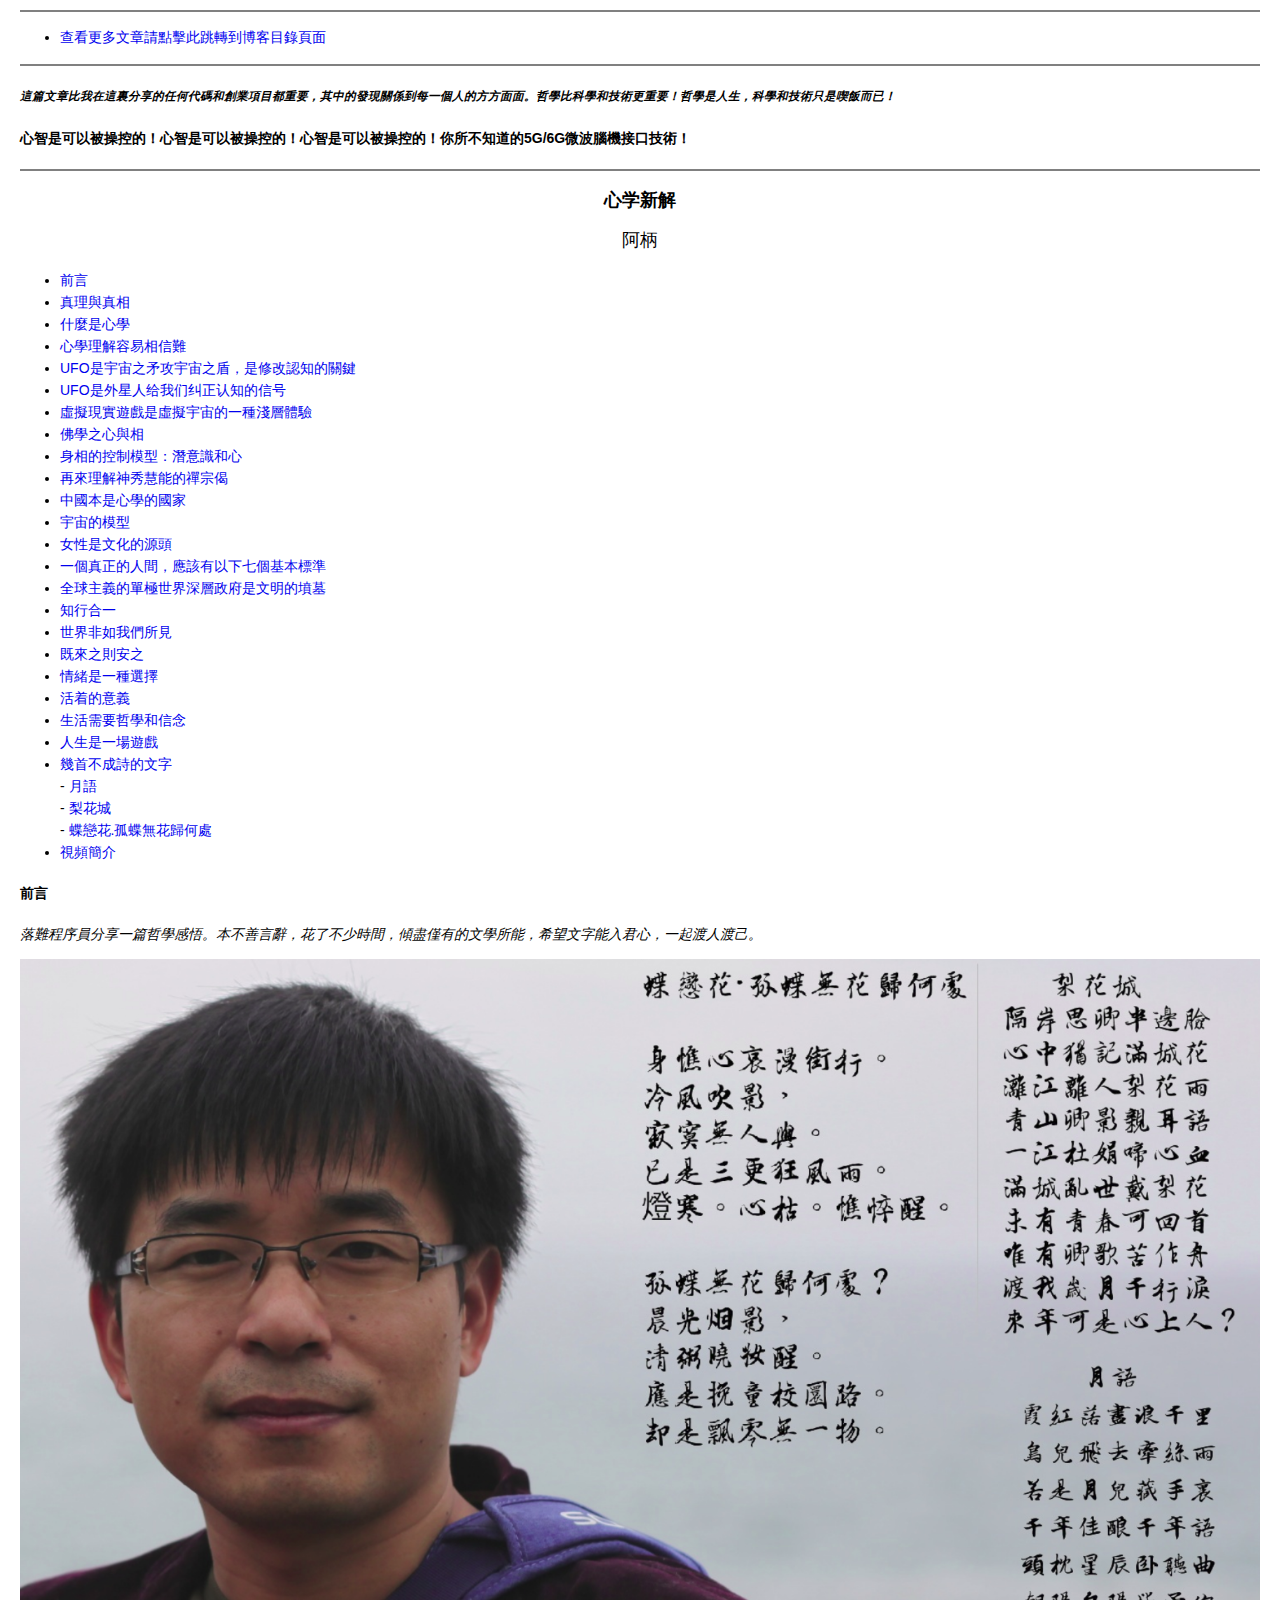
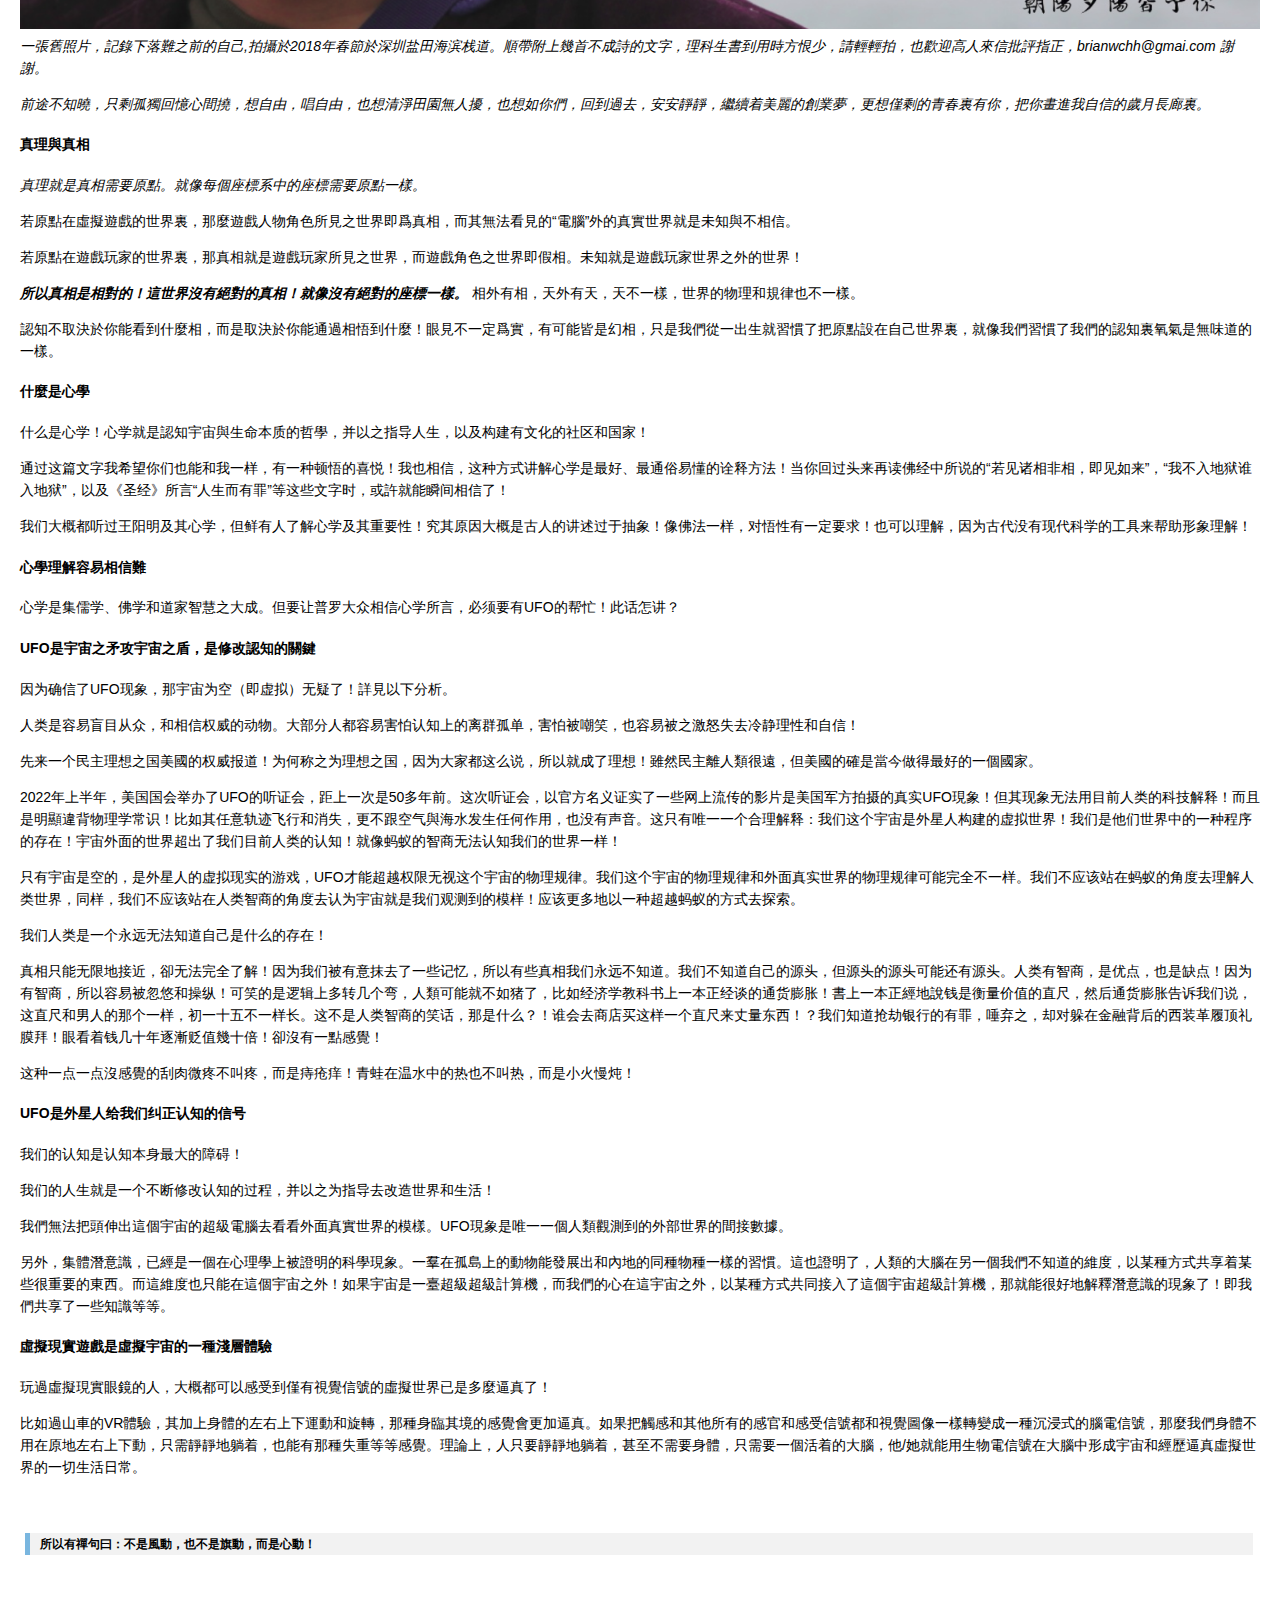
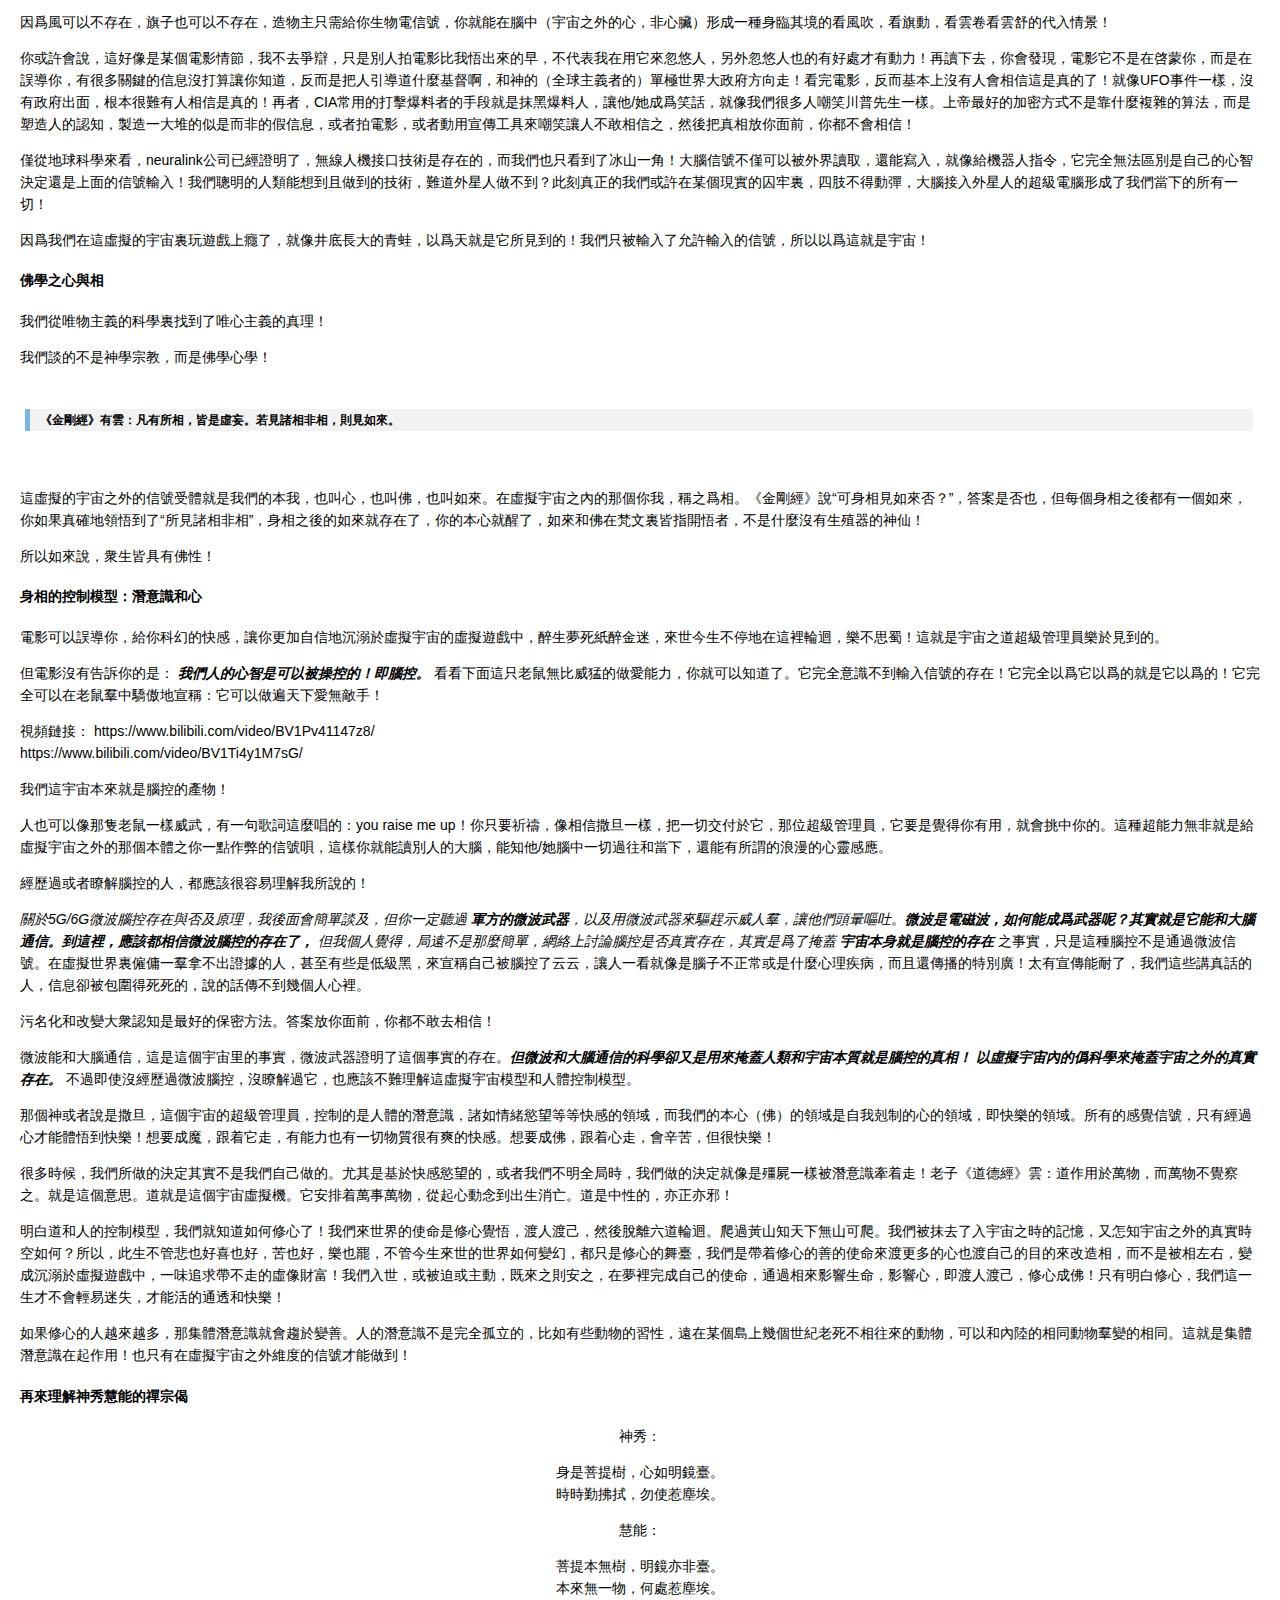
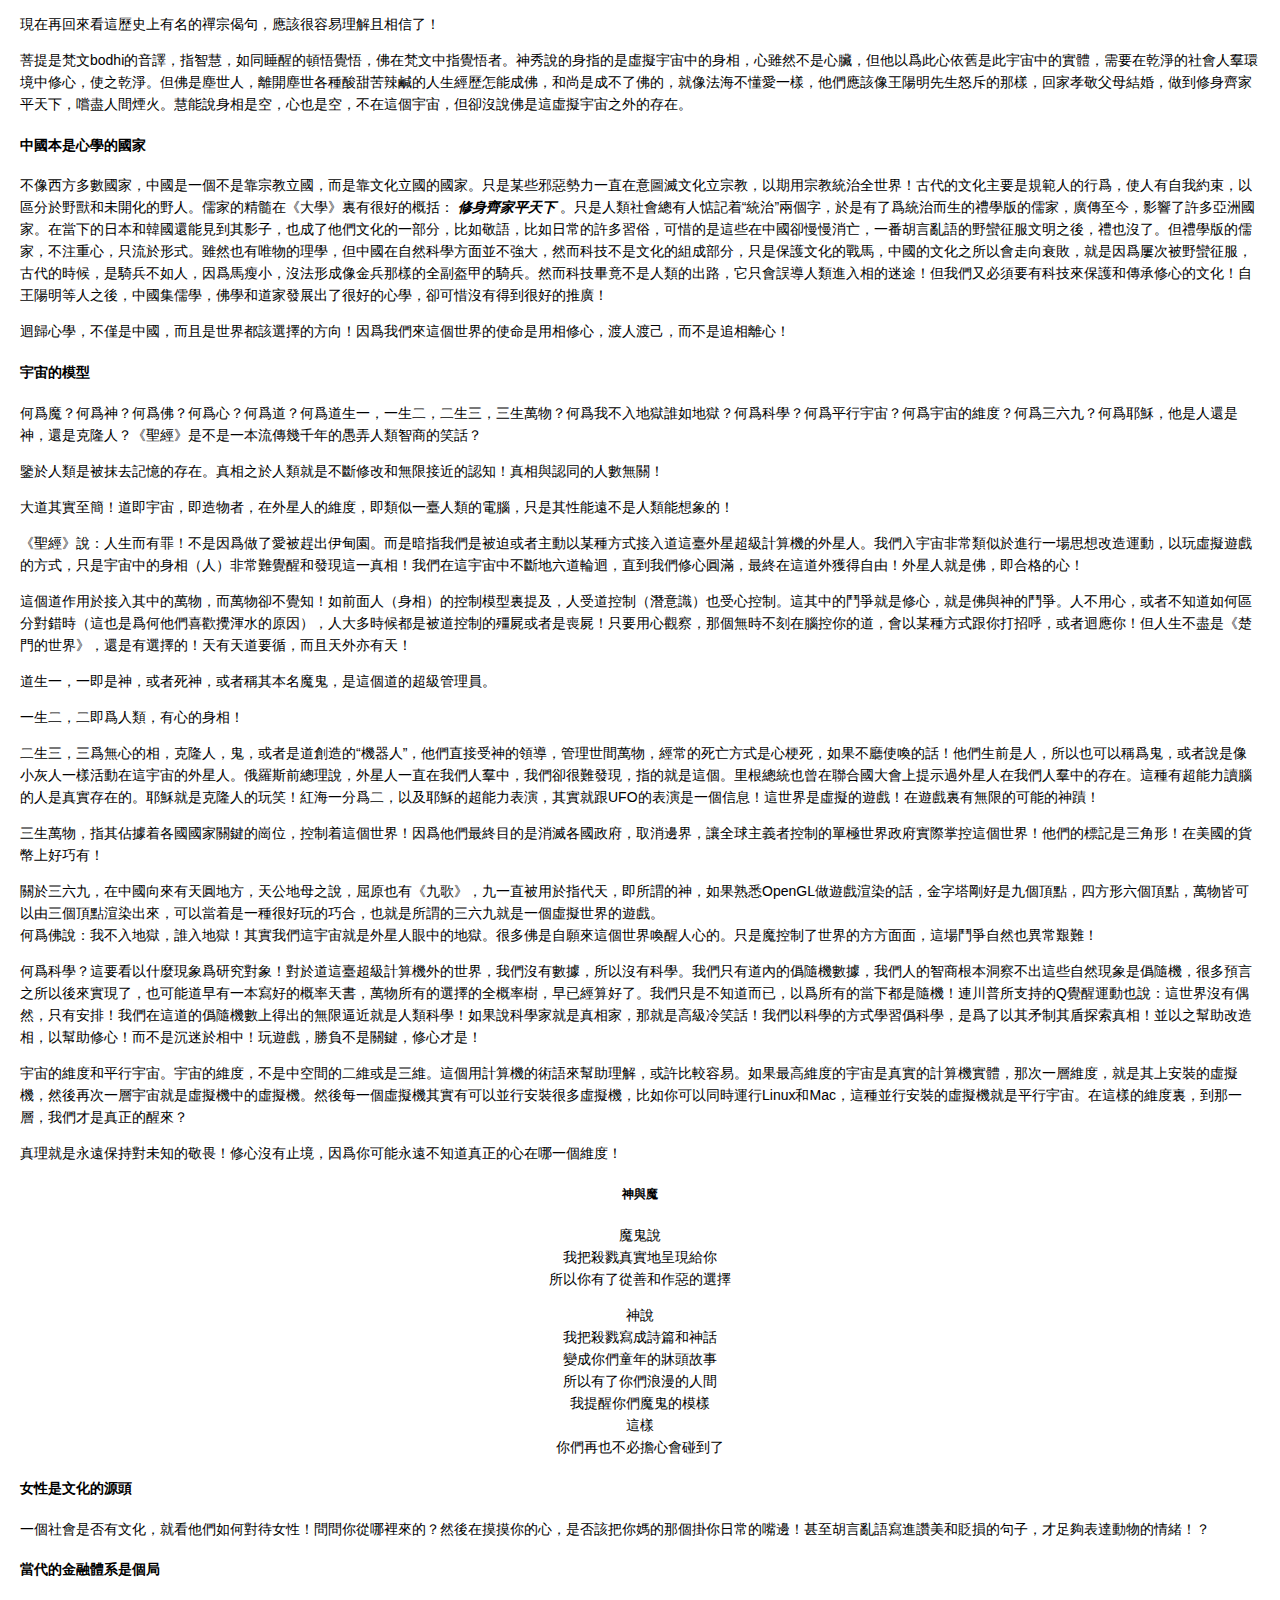
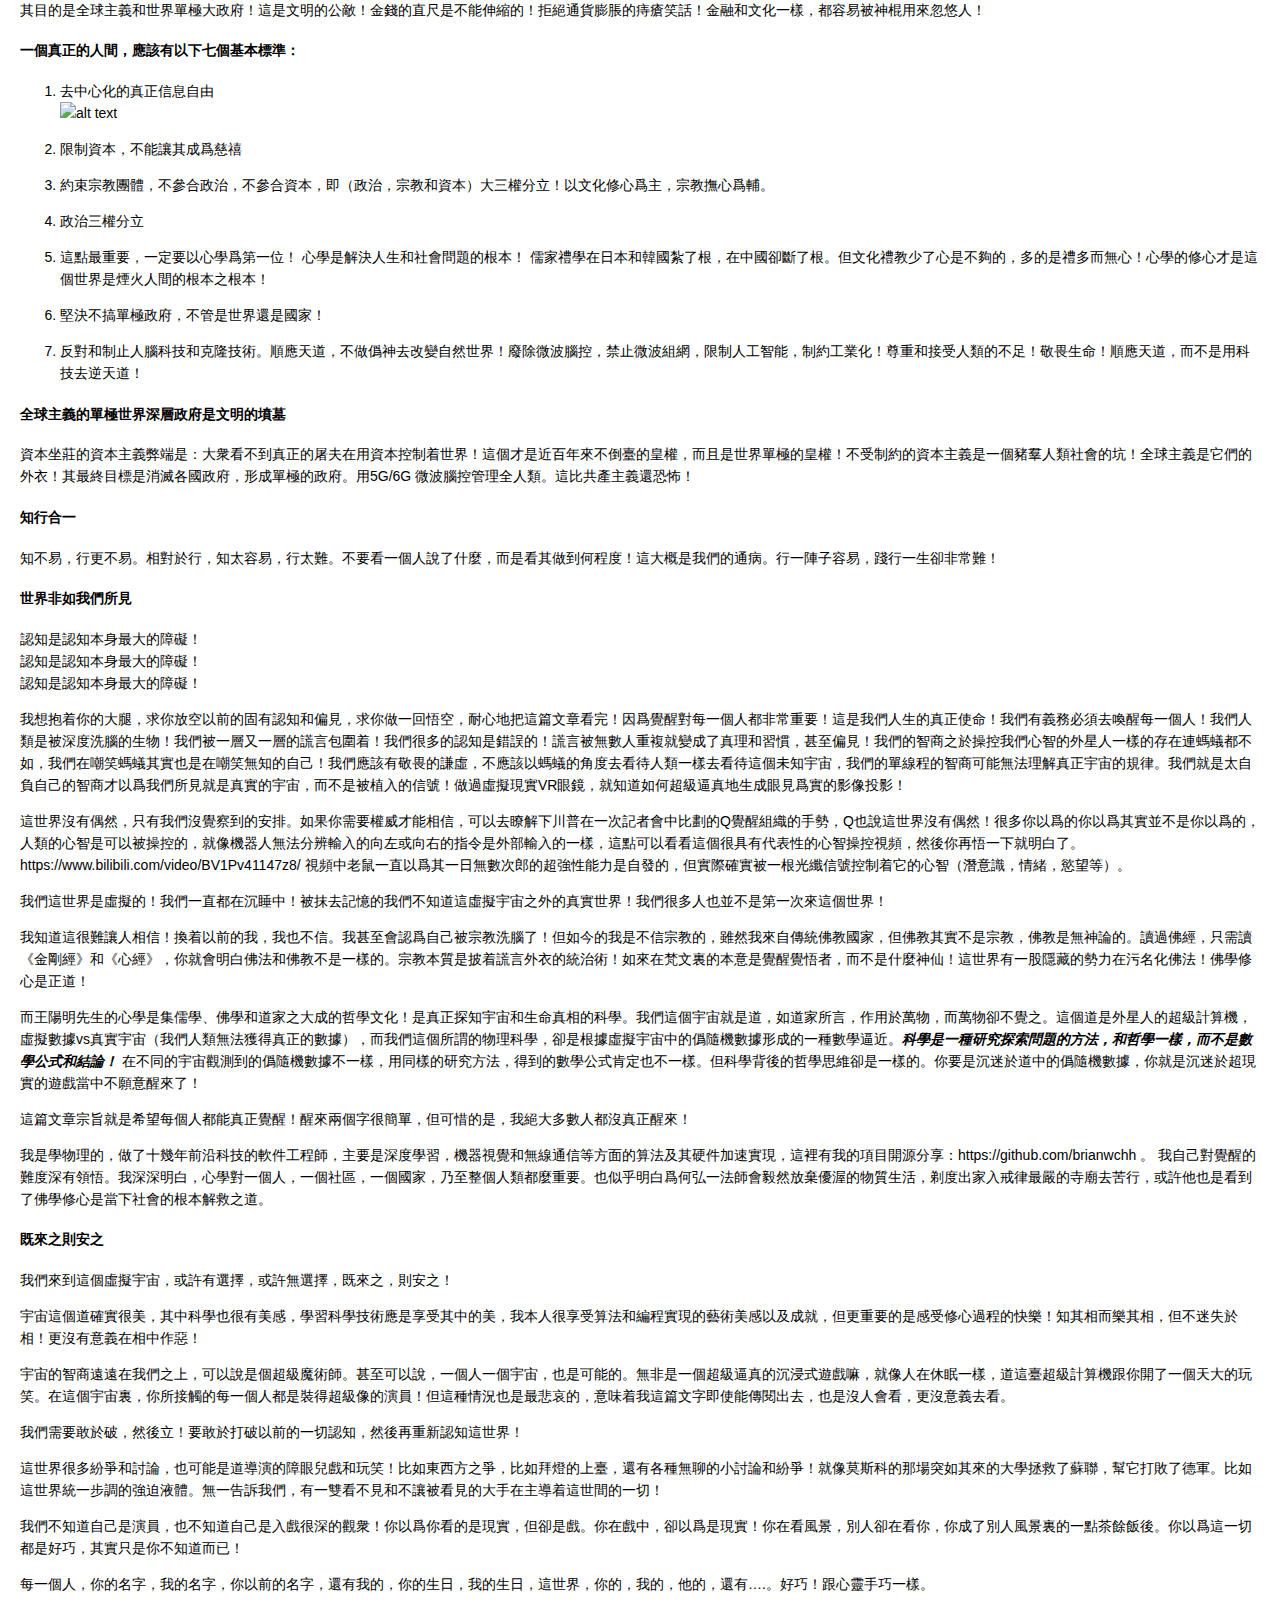
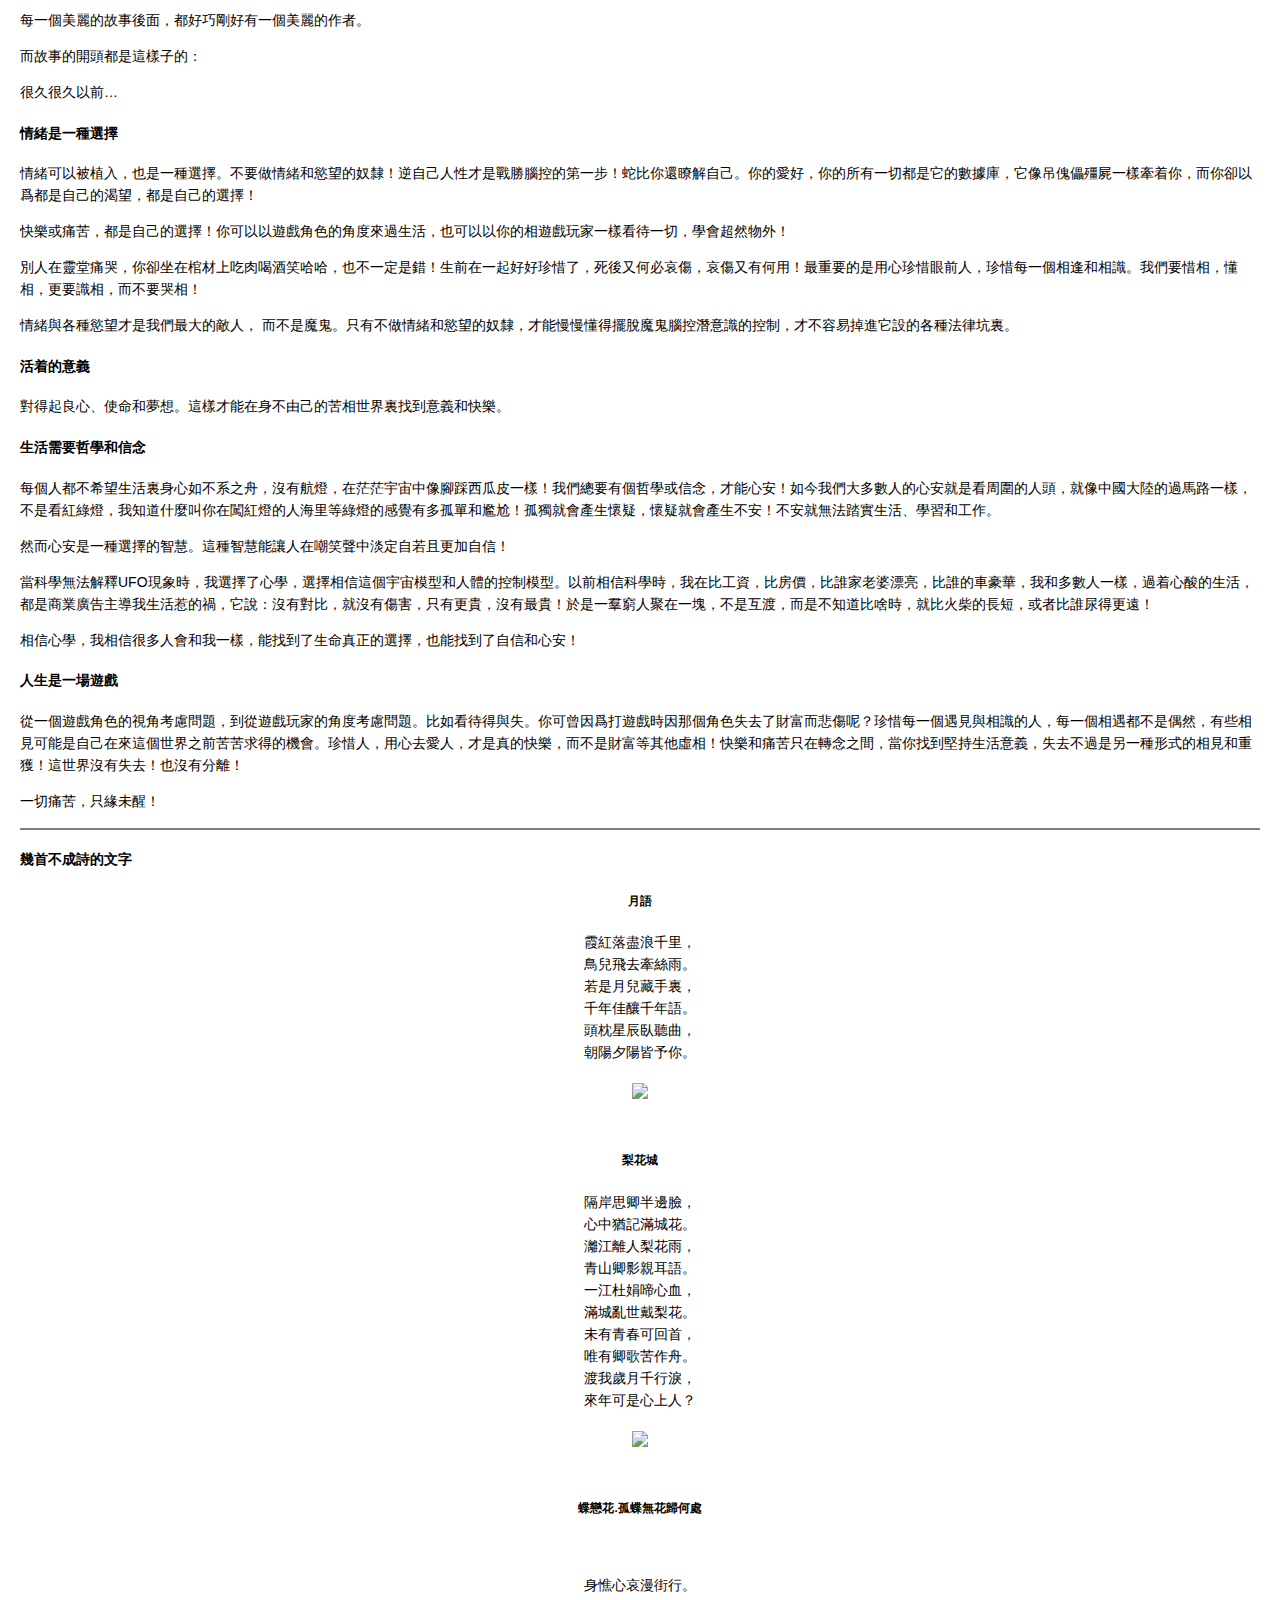
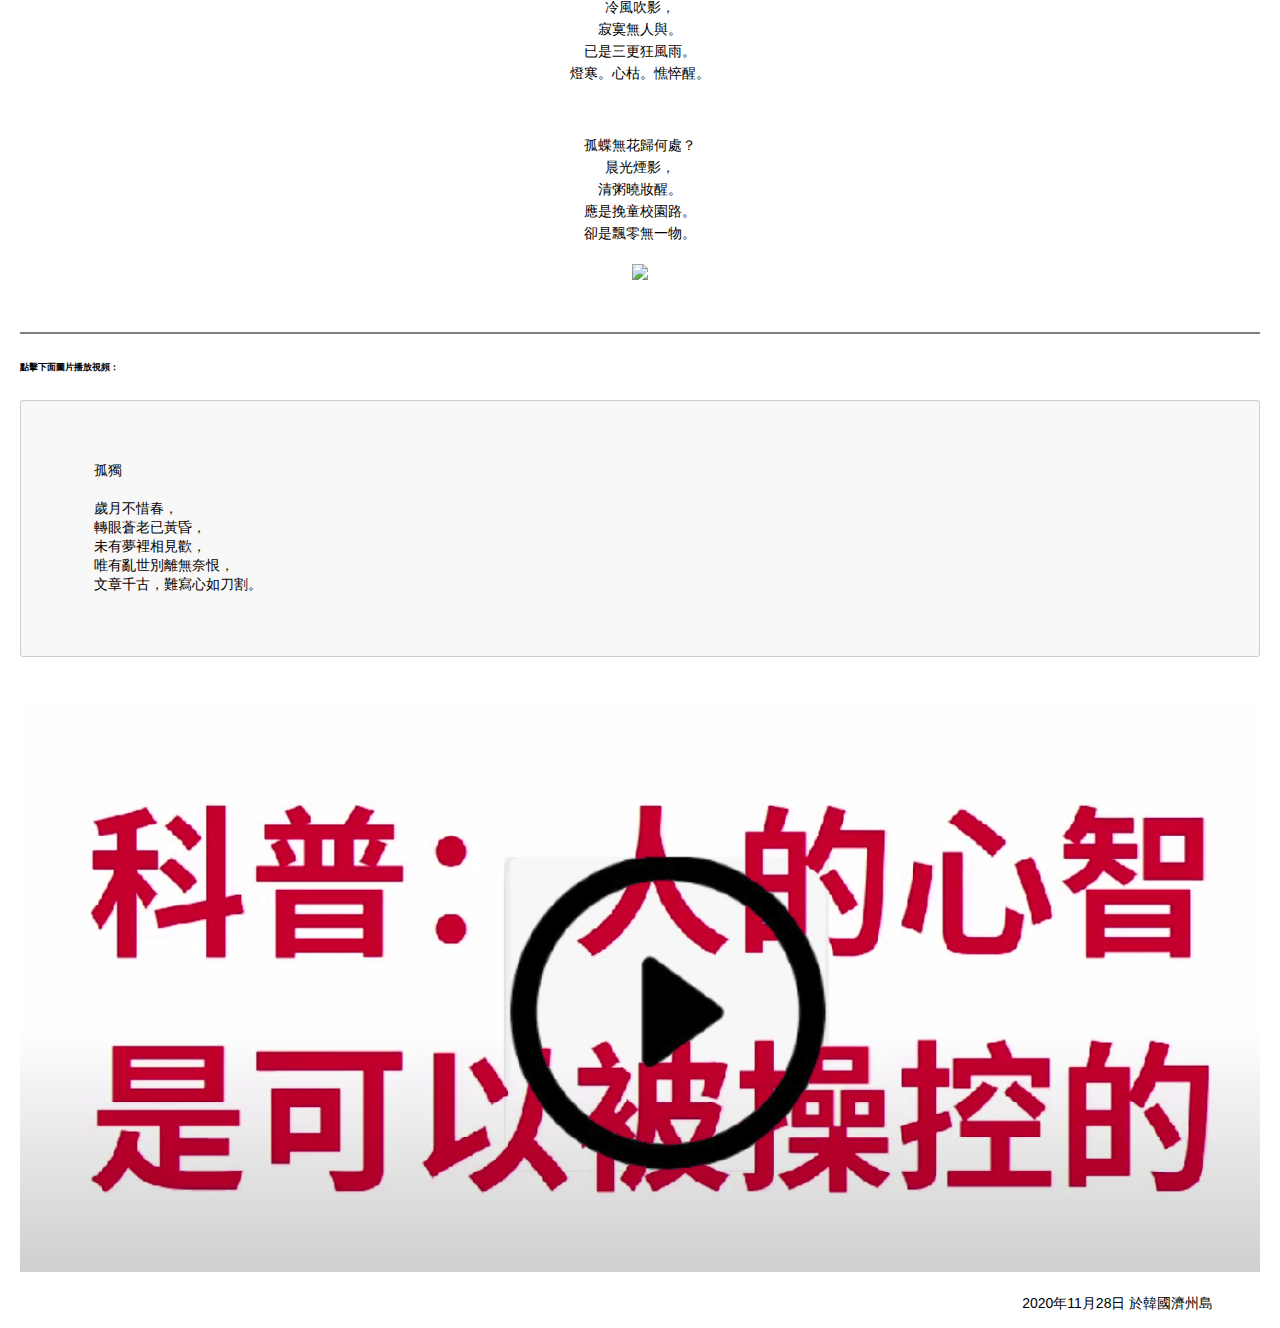
==== blogs/心學新解.html @ a369b053 "f" ====
<!DOCTYPE html>
<html>
<head>
<title>心學新解.md</title>
<meta http-equiv="Content-type" content="text/html;charset=UTF-8">

<style>
/* https://github.com/microsoft/vscode/blob/master/extensions/markdown-language-features/media/markdown.css */
/*---------------------------------------------------------------------------------------------
 *  Copyright (c) Microsoft Corporation. All rights reserved.
 *  Licensed under the MIT License. See License.txt in the project root for license information.
 *--------------------------------------------------------------------------------------------*/

body {
	font-family: var(--vscode-markdown-font-family, -apple-system, BlinkMacSystemFont, "Segoe WPC", "Segoe UI", "Ubuntu", "Droid Sans", sans-serif);
	font-size: var(--vscode-markdown-font-size, 14px);
	padding: 0 26px;
	line-height: var(--vscode-markdown-line-height, 22px);
	word-wrap: break-word;
}

#code-csp-warning {
	position: fixed;
	top: 0;
	right: 0;
	color: white;
	margin: 16px;
	text-align: center;
	font-size: 12px;
	font-family: sans-serif;
	background-color:#444444;
	cursor: pointer;
	padding: 6px;
	box-shadow: 1px 1px 1px rgba(0,0,0,.25);
}

#code-csp-warning:hover {
	text-decoration: none;
	background-color:#007acc;
	box-shadow: 2px 2px 2px rgba(0,0,0,.25);
}

body.scrollBeyondLastLine {
	margin-bottom: calc(100vh - 22px);
}

body.showEditorSelection .code-line {
	position: relative;
}

body.showEditorSelection .code-active-line:before,
body.showEditorSelection .code-line:hover:before {
	content: "";
	display: block;
	position: absolute;
	top: 0;
	left: -12px;
	height: 100%;
}

body.showEditorSelection li.code-active-line:before,
body.showEditorSelection li.code-line:hover:before {
	left: -30px;
}

.vscode-light.showEditorSelection .code-active-line:before {
	border-left: 3px solid rgba(0, 0, 0, 0.15);
}

.vscode-light.showEditorSelection .code-line:hover:before {
	border-left: 3px solid rgba(0, 0, 0, 0.40);
}

.vscode-light.showEditorSelection .code-line .code-line:hover:before {
	border-left: none;
}

.vscode-dark.showEditorSelection .code-active-line:before {
	border-left: 3px solid rgba(255, 255, 255, 0.4);
}

.vscode-dark.showEditorSelection .code-line:hover:before {
	border-left: 3px solid rgba(255, 255, 255, 0.60);
}

.vscode-dark.showEditorSelection .code-line .code-line:hover:before {
	border-left: none;
}

.vscode-high-contrast.showEditorSelection .code-active-line:before {
	border-left: 3px solid rgba(255, 160, 0, 0.7);
}

.vscode-high-contrast.showEditorSelection .code-line:hover:before {
	border-left: 3px solid rgba(255, 160, 0, 1);
}

.vscode-high-contrast.showEditorSelection .code-line .code-line:hover:before {
	border-left: none;
}

img {
	max-width: 100%;
	max-height: 100%;
}

a {
	text-decoration: none;
}

a:hover {
	text-decoration: underline;
}

a:focus,
input:focus,
select:focus,
textarea:focus {
	outline: 1px solid -webkit-focus-ring-color;
	outline-offset: -1px;
}

hr {
	border: 0;
	height: 2px;
	border-bottom: 2px solid;
}

h1 {
	padding-bottom: 0.3em;
	line-height: 1.2;
	border-bottom-width: 1px;
	border-bottom-style: solid;
}

h1, h2, h3 {
	font-weight: normal;
}

table {
	border-collapse: collapse;
}

table > thead > tr > th {
	text-align: left;
	border-bottom: 1px solid;
}

table > thead > tr > th,
table > thead > tr > td,
table > tbody > tr > th,
table > tbody > tr > td {
	padding: 5px 10px;
}

table > tbody > tr + tr > td {
	border-top: 1px solid;
}

blockquote {
	margin: 0 7px 0 5px;
	padding: 0 16px 0 10px;
	border-left-width: 5px;
	border-left-style: solid;
}

code {
	font-family: Menlo, Monaco, Consolas, "Droid Sans Mono", "Courier New", monospace, "Droid Sans Fallback";
	font-size: 1em;
	line-height: 1.357em;
}

body.wordWrap pre {
	white-space: pre-wrap;
}

pre:not(.hljs),
pre.hljs code > div {
	padding: 16px;
	border-radius: 3px;
	overflow: auto;
}

pre code {
	color: var(--vscode-editor-foreground);
	tab-size: 4;
}

/** Theming */

.vscode-light pre {
	background-color: rgba(220, 220, 220, 0.4);
}

.vscode-dark pre {
	background-color: rgba(10, 10, 10, 0.4);
}

.vscode-high-contrast pre {
	background-color: rgb(0, 0, 0);
}

.vscode-high-contrast h1 {
	border-color: rgb(0, 0, 0);
}

.vscode-light table > thead > tr > th {
	border-color: rgba(0, 0, 0, 0.69);
}

.vscode-dark table > thead > tr > th {
	border-color: rgba(255, 255, 255, 0.69);
}

.vscode-light h1,
.vscode-light hr,
.vscode-light table > tbody > tr + tr > td {
	border-color: rgba(0, 0, 0, 0.18);
}

.vscode-dark h1,
.vscode-dark hr,
.vscode-dark table > tbody > tr + tr > td {
	border-color: rgba(255, 255, 255, 0.18);
}

</style>

<style>
/* Tomorrow Theme */
/* http://jmblog.github.com/color-themes-for-google-code-highlightjs */
/* Original theme - https://github.com/chriskempson/tomorrow-theme */

/* Tomorrow Comment */
.hljs-comment,
.hljs-quote {
	color: #8e908c;
}

/* Tomorrow Red */
.hljs-variable,
.hljs-template-variable,
.hljs-tag,
.hljs-name,
.hljs-selector-id,
.hljs-selector-class,
.hljs-regexp,
.hljs-deletion {
	color: #c82829;
}

/* Tomorrow Orange */
.hljs-number,
.hljs-built_in,
.hljs-builtin-name,
.hljs-literal,
.hljs-type,
.hljs-params,
.hljs-meta,
.hljs-link {
	color: #f5871f;
}

/* Tomorrow Yellow */
.hljs-attribute {
	color: #eab700;
}

/* Tomorrow Green */
.hljs-string,
.hljs-symbol,
.hljs-bullet,
.hljs-addition {
	color: #718c00;
}

/* Tomorrow Blue */
.hljs-title,
.hljs-section {
	color: #4271ae;
}

/* Tomorrow Purple */
.hljs-keyword,
.hljs-selector-tag {
	color: #8959a8;
}

.hljs {
	display: block;
	overflow-x: auto;
	color: #4d4d4c;
	padding: 0.5em;
}

.hljs-emphasis {
	font-style: italic;
}

.hljs-strong {
	font-weight: bold;
}
</style>

<style>
/*
 * Markdown PDF CSS
 */

 body {
	font-family: -apple-system, BlinkMacSystemFont, "Segoe WPC", "Segoe UI", "Ubuntu", "Droid Sans", sans-serif, "Meiryo";
	padding: 0 12px;
}

pre {
	background-color: #f8f8f8;
	border: 1px solid #cccccc;
	border-radius: 3px;
	overflow-x: auto;
	white-space: pre-wrap;
	overflow-wrap: break-word;
}

pre:not(.hljs) {
	padding: 23px;
	line-height: 19px;
}

blockquote {
	background: rgba(127, 127, 127, 0.1);
	border-color: rgba(0, 122, 204, 0.5);
}

.emoji {
	height: 1.4em;
}

code {
	font-size: 14px;
	line-height: 19px;
}

/* for inline code */
:not(pre):not(.hljs) > code {
	color: #C9AE75; /* Change the old color so it seems less like an error */
	font-size: inherit;
}

/* Page Break : use <div class="page"/> to insert page break
-------------------------------------------------------- */
.page {
	page-break-after: always;
}

</style>

<script src="https://unpkg.com/mermaid/dist/mermaid.min.js"></script>
</head>
<body>
  <script>
    mermaid.initialize({
      startOnLoad: true,
      theme: document.body.classList.contains('vscode-dark') || document.body.classList.contains('vscode-high-contrast')
          ? 'dark'
          : 'default'
    });
  </script>
<hr>
<ul>
<li><a href="../tableOfContent.md">查看更多文章請點擊此跳轉到博客目錄頁面</a></li>
</ul>
<hr>
<h5 id="%E9%80%99%E7%AF%87%E6%96%87%E7%AB%A0%E6%AF%94%E6%88%91%E5%9C%A8%E9%80%99%E8%A3%8F%E5%88%86%E4%BA%AB%E7%9A%84%E4%BB%BB%E4%BD%95%E4%BB%A3%E7%A2%BC%E5%92%8C%E5%89%B5%E6%A5%AD%E9%A0%85%E7%9B%AE%E9%83%BD%E9%87%8D%E8%A6%81%E5%85%B6%E4%B8%AD%E7%9A%84%E7%99%BC%E7%8F%BE%E9%97%9C%E4%BF%82%E5%88%B0%E6%AF%8F%E4%B8%80%E5%80%8B%E4%BA%BA%E7%9A%84%E6%96%B9%E6%96%B9%E9%9D%A2%E9%9D%A2%E5%93%B2%E5%AD%B8%E6%AF%94%E7%A7%91%E5%AD%B8%E5%92%8C%E6%8A%80%E8%A1%93%E6%9B%B4%E9%87%8D%E8%A6%81%E5%93%B2%E5%AD%B8%E6%98%AF%E4%BA%BA%E7%94%9F%E7%A7%91%E5%AD%B8%E5%92%8C%E6%8A%80%E8%A1%93%E5%8F%AA%E6%98%AF%E5%96%AB%E9%A3%AF%E8%80%8C%E5%B7%B2"><em><em>這篇文章比我在這裏分享的任何代碼和創業項目都重要，其中的發現關係到每一個人的方方面面。哲學比科學和技術更重要！哲學是人生，科學和技術只是喫飯而已！</em></em></h5>
<h4 id="%E5%BF%83%E6%99%BA%E6%98%AF%E5%8F%AF%E4%BB%A5%E8%A2%AB%E6%93%8D%E6%8E%A7%E7%9A%84%E5%BF%83%E6%99%BA%E6%98%AF%E5%8F%AF%E4%BB%A5%E8%A2%AB%E6%93%8D%E6%8E%A7%E7%9A%84%E5%BF%83%E6%99%BA%E6%98%AF%E5%8F%AF%E4%BB%A5%E8%A2%AB%E6%93%8D%E6%8E%A7%E7%9A%84%E4%BD%A0%E6%89%80%E4%B8%8D%E7%9F%A5%E9%81%93%E7%9A%845g6g%E5%BE%AE%E6%B3%A2%E8%85%A6%E6%A9%9F%E6%8E%A5%E5%8F%A3%E6%8A%80%E8%A1%93">心智是可以被操控的！心智是可以被操控的！心智是可以被操控的！你所不知道的5G/6G微波腦機接口技術！</h4>
<hr>
<p><strong><strong><p align="center" style="font-size: large;">心学新解</p></strong></strong></p>
<p align="center" style="font-size: large;">阿柄</p>
<ul>
<li><a href="#%E5%89%8D%E8%A8%80">前言</a></li>
<li><a href="#%E7%9C%9F%E7%90%86%E8%88%87%E7%9C%9F%E7%9B%B8">真理與真相</a></li>
<li><a href="#%E4%BB%80%E9%BA%BC%E6%98%AF%E5%BF%83%E5%AD%B8">什麼是心學</a></li>
<li><a href="#%E5%BF%83%E5%AD%B8%E7%90%86%E8%A7%A3%E5%AE%B9%E6%98%93%E7%9B%B8%E4%BF%A1%E9%9B%A3">心學理解容易相信難</a></li>
<li><a href="#UFO%E6%98%AF%E5%AE%87%E5%AE%99%E4%B9%8B%E7%9F%9B%E6%94%BB%E5%AE%87%E5%AE%99%E4%B9%8B%E7%9B%BE%EF%BC%8C%E6%98%AF%E4%BF%AE%E6%94%B9%E8%AA%8D%E7%9F%A5%E7%9A%84%E9%97%9C%E9%8D%B5">UFO是宇宙之矛攻宇宙之盾，是修改認知的關鍵</a></li>
<li><a href="#UFO%E6%98%AF%E5%A4%96%E6%98%9F%E4%BA%BA%E7%BB%99%E6%88%91%E4%BB%AC%E7%BA%A0%E6%AD%A3%E8%AE%A4%E7%9F%A5%E7%9A%84%E4%BF%A1%E5%8F%B7">UFO是外星人给我们纠正认知的信号</a></li>
<li><a href="#%E8%99%9B%E6%93%AC%E7%8F%BE%E5%AF%A6%E9%81%8A%E6%88%B2%E6%98%AF%E8%99%9B%E6%93%AC%E5%AE%87%E5%AE%99%E7%9A%84%E4%B8%80%E7%A8%AE%E6%B7%BA%E5%B1%A4%E9%AB%94%E9%A9%97">虛擬現實遊戲是虛擬宇宙的一種淺層體驗</a></li>
<li><a href="#%E4%BD%9B%E5%AD%B8%E4%B9%8B%E5%BF%83%E8%88%87%E7%9B%B8">佛學之心與相</a></li>
<li><a href="#%E8%BA%AB%E7%9B%B8%E7%9A%84%E6%8E%A7%E5%88%B6%E6%A8%A1%E5%9E%8B%EF%BC%9A%E6%BD%9B%E6%84%8F%E8%AD%98%E5%92%8C%E5%BF%83">身相的控制模型：潛意識和心</a></li>
<li><a href="#%E5%86%8D%E4%BE%86%E7%90%86%E8%A7%A3%E7%A5%9E%E7%A7%80%E6%85%A7%E8%83%BD%E7%9A%84%E7%A6%AA%E5%AE%97%E5%81%88">再來理解神秀慧能的禪宗偈</a></li>
<li><a href="#%E4%B8%AD%E5%9C%8B%E6%9C%AC%E6%98%AF%E5%BF%83%E5%AD%B8%E7%9A%84%E5%9C%8B%E5%AE%B6">中國本是心學的國家</a></li>
<li><a href="#%E5%AE%87%E5%AE%99%E7%9A%84%E6%A8%A1%E5%9E%8B">宇宙的模型</a></li>
<li><a href="#%E5%A5%B3%E6%80%A7%E6%98%AF%E6%96%87%E5%8C%96%E7%9A%84%E6%BA%90%E9%A0%AD">女性是文化的源頭</a></li>
<li><a href="#%E4%B8%80%E5%80%8B%E7%9C%9F%E6%AD%A3%E7%9A%84%E4%BA%BA%E9%96%93%EF%BC%8C%E6%87%89%E8%A9%B2%E6%9C%89%E4%BB%A5%E4%B8%8B%E4%B8%83%E5%80%8B%E5%9F%BA%E6%9C%AC%E6%A8%99%E6%BA%96">一個真正的人間，應該有以下七個基本標準</a></li>
<li><a href="#%E5%85%A8%E7%90%83%E4%B8%BB%E7%BE%A9%E7%9A%84%E5%96%AE%E6%A5%B5%E4%B8%96%E7%95%8C%E6%B7%B1%E5%B1%A4%E6%94%BF%E5%BA%9C%E6%98%AF%E6%96%87%E6%98%8E%E7%9A%84%E5%A2%B3%E5%A2%93">全球主義的單極世界深層政府是文明的墳墓</a></li>
<li><a href="#%E7%9F%A5%E8%A1%8C%E5%90%88%E4%B8%80">知行合一</a></li>
<li><a href="#%E4%B8%96%E7%95%8C%E9%9D%9E%E5%A6%82%E6%88%91%E5%80%91%E6%89%80%E8%A6%8B">世界非如我們所見</a></li>
<li><a href="#%E6%97%A2%E4%BE%86%E4%B9%8B%E5%89%87%E5%AE%89%E4%B9%8B">既來之則安之</a></li>
<li><a href="#%E6%83%85%E7%B7%92%E6%98%AF%E4%B8%80%E7%A8%AE%E9%81%B8%E6%93%87">情緒是一種選擇</a></li>
<li><a href="#%E6%B4%BB%E7%9D%80%E7%9A%84%E6%84%8F%E7%BE%A9">活着的意義</a></li>
<li><a href="#%E7%94%9F%E6%B4%BB%E9%9C%80%E8%A6%81%E5%93%B2%E5%AD%B8%E5%92%8C%E4%BF%A1%E5%BF%B5">生活需要哲學和信念</a></li>
<li><a href="#%E4%BA%BA%E7%94%9F%E6%98%AF%E4%B8%80%E5%A0%B4%E9%81%8A%E6%88%B2">人生是一場遊戲</a></li>
<li><a href="#%E5%B9%BE%E9%A6%96%E4%B8%8D%E6%88%90%E8%A9%A9%E7%9A%84%E6%96%87%E5%AD%97">幾首不成詩的文字</a><br>
- <a href="#%E6%9C%88%E8%AA%9E">月語</a><br>
- <a href="#%E6%A2%A8%E8%8A%B1%E5%9F%8E">梨花城</a><br>
- <a href="#%E8%9D%B6%E6%88%80%E8%8A%B1.%E5%AD%A4%E8%9D%B6%E7%84%A1%E8%8A%B1%E6%AD%B8%E4%BD%95%E8%99%95">蝶戀花.孤蝶無花歸何處</a></li>
<li><a href="#%E8%A6%96%E9%A0%BB%E7%B0%A1%E4%BB%8B">視頻簡介</a></li>
</ul>
<h4 id="p-id%22%E5%89%8D%E8%A8%80%22-p"><p id="前言"> <p/></h4>
<h4 id="%E5%89%8D%E8%A8%80">前言</h4>
<p><em><em>落難程序員分享一篇哲學感悟。本不善言辭，花了不少時間，傾盡僅有的文學所能，希望文字能入君心，一起渡人渡己。</em></em></p>
<p><img src="../image/chenghewu.png" alt="alt text"><br>
<em><em>一張舊照片，記錄下落難之前的自己,拍攝於2018年春節於深圳盐田海滨栈道。順帶附上幾首不成詩的文字，理科生書到用時方恨少，請輕輕拍，也歡迎高人來信批評指正，brianwchh@gmai.com 謝謝。</em></em></p>
<p><em><em>前途不知曉，只剩孤獨回憶心間撓，想自由，唱自由，也想清淨田園無人擾，也想如你們，回到過去，安安靜靜，繼續着美麗的創業夢，更想僅剩的青春裏有你，把你畫進我自信的歲月長廊裏。</em></em></p>
<h4 id="p-id%22%E7%9C%9F%E7%90%86%E5%92%8C%E7%9C%9F%E7%9B%B8%22-p"><p id="真理和真相"> <p/></h4>
<h4 id="%E7%9C%9F%E7%90%86%E8%88%87%E7%9C%9F%E7%9B%B8">真理與真相</h4>
<p><em><em>真理就是真相需要原點。就像每個座標系中的座標需要原點一樣。</em></em></p>
<p>若原點在虛擬遊戲的世界裏，那麼遊戲人物角色所見之世界即爲真相，而其無法看見的“電腦”外的真實世界就是未知與不相信。</p>
<p>若原點在遊戲玩家的世界裏，那真相就是遊戲玩家所見之世界，而遊戲角色之世界即假相。未知就是遊戲玩家世界之外的世界！</p>
<p><strong><em>所以真相是相對的！這世界沒有絕對的真相！就像沒有絕對的座標一樣。</em></strong> 相外有相，天外有天，天不一樣，世界的物理和規律也不一樣。</p>
<p>認知不取決於你能看到什麼相，而是取決於你能通過相悟到什麼！眼見不一定爲實，有可能皆是幻相，只是我們從一出生就習慣了把原點設在自己世界裏，就像我們習慣了我們的認知裏氧氣是無味道的一樣。</p>
<h4 id="p-id%22%E4%BB%80%E9%BA%BC%E6%98%AF%E5%BF%83%E5%AD%B8%22-p"><p id="什麼是心學"> <p/></h4>
<h4 id="%E4%BB%80%E9%BA%BC%E6%98%AF%E5%BF%83%E5%AD%B8">什麼是心學</h4>
<p>什么是心学！心学就是認知宇宙與生命本质的哲學，并以之指导人生，以及构建有文化的社区和国家！</p>
<p>通过这篇文字我希望你们也能和我一样，有一种顿悟的喜悦！我也相信，这种方式讲解心学是最好、最通俗易懂的诠释方法！当你回过头来再读佛经中所说的“若见诸相非相，即见如来”，“我不入地狱谁入地狱”，以及《圣经》所言“人生而有罪”等这些文字时，或許就能瞬间相信了！</p>
<p>我们大概都听过王阳明及其心学，但鲜有人了解心学及其重要性！究其原因大概是古人的讲述过于抽象！像佛法一样，对悟性有一定要求！也可以理解，因为古代没有现代科学的工具来帮助形象理解！</p>
<h4 id="p-id%22%E5%BF%83%E5%AD%B8%E7%90%86%E8%A7%A3%E5%AE%B9%E6%98%93%E7%9B%B8%E4%BF%A1%E9%9B%A3%22-p"><p id="心學理解容易相信難"> <p/></h4>
<h4 id="%E5%BF%83%E5%AD%B8%E7%90%86%E8%A7%A3%E5%AE%B9%E6%98%93%E7%9B%B8%E4%BF%A1%E9%9B%A3">心學理解容易相信難</h4>
<p>心学是集儒学、佛学和道家智慧之大成。但要让普罗大众相信心学所言，必须要有UFO的帮忙！此话怎讲？</p>
<h4 id="p-id%22ufo%E6%98%AF%E5%AE%87%E5%AE%99%E4%B9%8B%E7%9F%9B%E6%94%BB%E5%AE%87%E5%AE%99%E4%B9%8B%E7%9B%BE%E6%98%AF%E4%BF%AE%E6%94%B9%E8%AA%8D%E7%9F%A5%E7%9A%84%E9%97%9C%E9%8D%B5%22-p"><p id="UFO是宇宙之矛攻宇宙之盾，是修改認知的關鍵"> <p/></h4>
<h4 id="ufo%E6%98%AF%E5%AE%87%E5%AE%99%E4%B9%8B%E7%9F%9B%E6%94%BB%E5%AE%87%E5%AE%99%E4%B9%8B%E7%9B%BE%E6%98%AF%E4%BF%AE%E6%94%B9%E8%AA%8D%E7%9F%A5%E7%9A%84%E9%97%9C%E9%8D%B5">UFO是宇宙之矛攻宇宙之盾，是修改認知的關鍵</h4>
<p>因为确信了UFO现象，那宇宙为空（即虚拟）无疑了！詳見以下分析。</p>
<p>人类是容易盲目从众，和相信权威的动物。大部分人都容易害怕认知上的离群孤单，害怕被嘲笑，也容易被之激怒失去冷静理性和自信！</p>
<p>先来一个民主理想之国美國的权威报道！为何称之为理想之国，因为大家都这么说，所以就成了理想！雖然民主離人類很遠，但美國的確是當今做得最好的一個國家。</p>
<p>2022年上半年，美国国会举办了UFO的听证会，距上一次是50多年前。这次听证会，以官方名义证实了一些网上流传的影片是美国军方拍摄的真实UFO現象！但其现象无法用目前人类的科技解释！而且是明顯違背物理学常识！比如其任意轨迹飞行和消失，更不跟空气與海水发生任何作用，也没有声音。这只有唯一一个合理解释：我们这个宇宙是外星人构建的虚拟世界！我们是他们世界中的一种程序的存在！宇宙外面的世界超出了我们目前人类的认知！就像蚂蚁的智商无法认知我们的世界一样！</p>
<p>只有宇宙是空的，是外星人的虚拟现实的游戏，UFO才能超越权限无视这个宇宙的物理规律。我们这个宇宙的物理规律和外面真实世界的物理规律可能完全不一样。我们不应该站在蚂蚁的角度去理解人类世界，同样，我们不应该站在人类智商的角度去认为宇宙就是我们观测到的模样！应该更多地以一种超越蚂蚁的方式去探索。</p>
<p>我们人类是一个永远无法知道自己是什么的存在！</p>
<p>真相只能无限地接近，卻无法完全了解！因为我们被有意抹去了一些记忆，所以有些真相我们永远不知道。我们不知道自己的源头，但源头的源头可能还有源头。人类有智商，是优点，也是缺点！因为有智商，所以容易被忽悠和操纵！可笑的是逻辑上多转几个弯，人類可能就不如猪了，比如经济学教科书上一本正经谈的通货膨胀！書上一本正經地說钱是衡量价值的直尺，然后通货膨胀告诉我们说，这直尺和男人的那个一样，初一十五不一样长。这不是人类智商的笑话，那是什么？！谁会去商店买这样一个直尺来丈量东西！？我们知道抢劫银行的有罪，唾弃之，却对躲在金融背后的西装革履顶礼膜拜！眼看着钱几十年逐漸贬值幾十倍！卻沒有一點感覺！</p>
<p>这种一点一点沒感覺的刮肉微疼不叫疼，而是痔疮痒！青蛙在温水中的热也不叫热，而是小火慢炖！</p>
<h4 id="p-id%22ufo%E6%98%AF%E5%A4%96%E6%98%9F%E4%BA%BA%E7%BB%99%E6%88%91%E4%BB%AC%E7%BA%A0%E6%AD%A3%E8%AE%A4%E7%9F%A5%E7%9A%84%E4%BF%A1%E5%8F%B7%22-p"><p id="UFO是外星人给我们纠正认知的信号"> <p/></h4>
<h4 id="ufo%E6%98%AF%E5%A4%96%E6%98%9F%E4%BA%BA%E7%BB%99%E6%88%91%E4%BB%AC%E7%BA%A0%E6%AD%A3%E8%AE%A4%E7%9F%A5%E7%9A%84%E4%BF%A1%E5%8F%B7">UFO是外星人给我们纠正认知的信号</h4>
<p>我们的认知是认知本身最大的障碍！</p>
<p>我们的人生就是一个不断修改认知的过程，并以之为指导去改造世界和生活！</p>
<p>我們無法把頭伸出這個宇宙的超級電腦去看看外面真實世界的模樣。UFO現象是唯一一個人類觀測到的外部世界的間接數據。</p>
<p>另外，集體潛意識，已經是一個在心理學上被證明的科學現象。一羣在孤島上的動物能發展出和內地的同種物種一樣的習慣。這也證明了，人類的大腦在另一個我們不知道的維度，以某種方式共享着某些很重要的東西。而這維度也只能在這個宇宙之外！如果宇宙是一臺超級超級計算機，而我們的心在這宇宙之外，以某種方式共同接入了這個宇宙超級計算機，那就能很好地解釋潛意識的現象了！即我們共享了一些知識等等。</p>
<h4 id="p-id%22%E8%99%9B%E6%93%AC%E7%8F%BE%E5%AF%A6%E9%81%8A%E6%88%B2%E6%98%AF%E8%99%9B%E6%93%AC%E5%AE%87%E5%AE%99%E7%9A%84%E4%B8%80%E7%A8%AE%E6%B7%BA%E5%B1%A4%E9%AB%94%E9%A9%97%22-p"><p id="虛擬現實遊戲是虛擬宇宙的一種淺層體驗"> <p/></h4>
<h4 id="%E8%99%9B%E6%93%AC%E7%8F%BE%E5%AF%A6%E9%81%8A%E6%88%B2%E6%98%AF%E8%99%9B%E6%93%AC%E5%AE%87%E5%AE%99%E7%9A%84%E4%B8%80%E7%A8%AE%E6%B7%BA%E5%B1%A4%E9%AB%94%E9%A9%97">虛擬現實遊戲是虛擬宇宙的一種淺層體驗</h4>
<p>玩過虛擬現實眼鏡的人，大概都可以感受到僅有視覺信號的虛擬世界已是多麼逼真了！</p>
<p>比如過山車的VR體驗，其加上身體的左右上下運動和旋轉，那種身臨其境的感覺會更加逼真。如果把觸感和其他所有的感官和感受信號都和視覺圖像一樣轉變成一種沉浸式的腦電信號，那麼我們身體不用在原地左右上下動，只需靜靜地躺着，也能有那種失重等等感覺。理論上，人只要靜靜地躺着，甚至不需要身體，只需要一個活着的大腦，他/她就能用生物電信號在大腦中形成宇宙和經歷逼真虛擬世界的一切生活日常。</p>
</br>
<blockquote>
<h5 id="%E6%89%80%E4%BB%A5%E6%9C%89%E7%A6%AA%E5%8F%A5%E6%9B%B0%E4%B8%8D%E6%98%AF%E9%A2%A8%E5%8B%95%E4%B9%9F%E4%B8%8D%E6%98%AF%E6%97%97%E5%8B%95%E8%80%8C%E6%98%AF%E5%BF%83%E5%8B%95">所以有禪句曰：不是風動，也不是旗動，而是心動！</h5>
</blockquote>
</br>
<p>因爲風可以不存在，旗子也可以不存在，造物主只需給你生物電信號，你就能在腦中（宇宙之外的心，非心臟）形成一種身臨其境的看風吹，看旗動，看雲卷看雲舒的代入情景！</p>
<p>你或許會說，這好像是某個電影情節，我不去爭辯，只是別人拍電影比我悟出來的早，不代表我在用它來忽悠人，另外忽悠人也的有好處才有動力！再讀下去，你會發現，電影它不是在啓蒙你，而是在誤導你，有很多關鍵的信息沒打算讓你知道，反而是把人引導道什麼基督啊，和神的（全球主義者的）單極世界大政府方向走！看完電影，反而基本上沒有人會相信這是真的了！就像UFO事件一樣，沒有政府出面，根本很難有人相信是真的！再者，CIA常用的打擊爆料者的手段就是抹黑爆料人，讓他/她成爲笑話，就像我們很多人嘲笑川普先生一樣。上帝最好的加密方式不是靠什麼複雜的算法，而是塑造人的認知，製造一大堆的似是而非的假信息，或者拍電影，或者動用宣傳工具來嘲笑讓人不敢相信之，然後把真相放你面前，你都不會相信！</p>
<p>僅從地球科學來看，neuralink公司已經證明了，無線人機接口技術是存在的，而我們也只看到了冰山一角！大腦信號不僅可以被外界讀取，還能寫入，就像給機器人指令，它完全無法區別是自己的心智決定還是上面的信號輸入！我們聰明的人類能想到且做到的技術，難道外星人做不到？此刻真正的我們或許在某個現實的囚牢裏，四肢不得動彈，大腦接入外星人的超級電腦形成了我們當下的所有一切！</p>
<p>因爲我們在這虛擬的宇宙裏玩遊戲上癮了，就像井底長大的青蛙，以爲天就是它所見到的！我們只被輸入了允許輸入的信號，所以以爲這就是宇宙！</p>
<h4 id="p-id%22%E4%BD%9B%E5%AD%B8%E4%B9%8B%E5%BF%83%E8%88%87%E7%9B%B8%22-p"><p id="佛學之心與相"> <p/></h4>
<h4 id="%E4%BD%9B%E5%AD%B8%E4%B9%8B%E5%BF%83%E8%88%87%E7%9B%B8">佛學之心與相</h4>
<p>我們從唯物主義的科學裏找到了唯心主義的真理！</p>
<p>我們談的不是神學宗教，而是佛學心學！<br>
</br></p>
<blockquote>
<h5 id="%E9%87%91%E5%89%9B%E7%B6%93%E6%9C%89%E9%9B%B2%E5%87%A1%E6%9C%89%E6%89%80%E7%9B%B8%E7%9A%86%E6%98%AF%E8%99%9B%E5%A6%84%E8%8B%A5%E8%A6%8B%E8%AB%B8%E7%9B%B8%E9%9D%9E%E7%9B%B8%E5%89%87%E8%A6%8B%E5%A6%82%E4%BE%86">《金剛經》有雲：凡有所相，皆是虛妄。若見諸相非相，則見如來。</h5>
</blockquote>
</br>
<p>這虛擬的宇宙之外的信號受體就是我們的本我，也叫心，也叫佛，也叫如來。在虛擬宇宙之內的那個你我，稱之爲相。《金剛經》說“可身相見如來否？”，答案是否也，但每個身相之後都有一個如來，你如果真確地領悟到了“所見諸相非相”，身相之後的如來就存在了，你的本心就醒了，如來和佛在梵文裏皆指開悟者，不是什麼沒有生殖器的神仙！</p>
<p>所以如來說，衆生皆具有佛性！</p>
<h4 id="p-id%22%E8%BA%AB%E7%9B%B8%E7%9A%84%E6%8E%A7%E5%88%B6%E6%A8%A1%E5%9E%8B%E6%BD%9B%E6%84%8F%E8%AD%98%E5%92%8C%E5%BF%83%22-p"><p id="身相的控制模型：潛意識和心"> <p/></h4>
<h4 id="%E8%BA%AB%E7%9B%B8%E7%9A%84%E6%8E%A7%E5%88%B6%E6%A8%A1%E5%9E%8B%E6%BD%9B%E6%84%8F%E8%AD%98%E5%92%8C%E5%BF%83">身相的控制模型：潛意識和心</h4>
<p>電影可以誤導你，給你科幻的快感，讓你更加自信地沉溺於虛擬宇宙的虛擬遊戲中，醉生夢死紙醉金迷，來世今生不停地在這裡輪迴，樂不思蜀！這就是宇宙之道超級管理員樂於見到的。</p>
<p>但電影沒有告訴你的是： <em><strong><em>我們人的心智是可以被操控的！即腦控。</em></strong></em> 看看下面這只老鼠無比威猛的做愛能力，你就可以知道了。它完全意識不到輸入信號的存在！它完全以爲它以爲的就是它以爲的！它完全可以在老鼠羣中驕傲地宣稱：它可以做遍天下愛無敵手！</p>
<p>視頻鏈接： https://www.bilibili.com/video/BV1Pv41147z8/<br>
https://www.bilibili.com/video/BV1Ti4y1M7sG/</p>
<p>我們這宇宙本來就是腦控的產物！</p>
<p>人也可以像那隻老鼠一樣威武，有一句歌詞這麼唱的：you raise me up！你只要祈禱，像相信撒旦一樣，把一切交付於它，那位超級管理員，它要是覺得你有用，就會挑中你的。這種超能力無非就是給虛擬宇宙之外的那個本體之你一點作弊的信號唄，這樣你就能讀別人的大腦，能知他/她腦中一切過往和當下，還能有所謂的浪漫的心靈感應。</p>
<p>經歷過或者瞭解腦控的人，都應該很容易理解我所說的！</p>
<p><em><em>關於5G/6G微波腦控存在與否及原理，我後面會簡單談及，但你一定聽過 <strong><em>軍方的微波武器</em></strong>，以及用微波武器來驅趕示威人羣，讓他們頭暈嘔吐。<strong><em>微波是電磁波，如何能成爲武器呢？其實就是它能和大腦通信。到這裡，應該都相信微波腦控的存在了，</em></strong> 但我個人覺得，局遠不是那麼簡單，網絡上討論腦控是否真實存在，其實是爲了掩蓋</em></em> <strong><em>宇宙本身就是腦控的存在</em></strong> 之事實，只是這種腦控不是通過微波信號。在虛擬世界裏僱傭一羣拿不出證據的人，甚至有些是低級黑，來宣稱自己被腦控了云云，讓人一看就像是腦子不正常或是什麼心理疾病，而且還傳播的特別廣！太有宣傳能耐了，我們這些講真話的人，信息卻被包圍得死死的，說的話傳不到幾個人心裡。</p>
<p>污名化和改變大衆認知是最好的保密方法。答案放你面前，你都不敢去相信！</p>
<p>微波能和大腦通信，這是這個宇宙里的事實，微波武器證明了這個事實的存在。<strong><em>但微波和大腦通信的科學卻又是用來掩蓋人類和宇宙本質就是腦控的真相！ 以虛擬宇宙內的僞科學來掩蓋宇宙之外的真實存在。</em></strong> 不過即使沒經歷過微波腦控，沒瞭解過它，也應該不難理解這虛擬宇宙模型和人體控制模型。</p>
<p>那個神或者說是撒旦，這個宇宙的超級管理員，控制的是人體的潛意識，諸如情緒慾望等等快感的領域，而我們的本心（佛）的領域是自我剋制的心的領域，即快樂的領域。所有的感覺信號，只有經過心才能體悟到快樂！想要成魔，跟着它走，有能力也有一切物質很有爽的快感。想要成佛，跟着心走，會辛苦，但很快樂！</p>
<p>很多時候，我們所做的決定其實不是我們自己做的。尤其是基於快感慾望的，或者我們不明全局時，我們做的決定就像是殭屍一樣被潛意識牽着走！老子《道德經》雲：道作用於萬物，而萬物不覺察之。就是這個意思。道就是這個宇宙虛擬機。它安排着萬事萬物，從起心動念到出生消亡。道是中性的，亦正亦邪！</p>
<p>明白道和人的控制模型，我們就知道如何修心了！我們來世界的使命是修心覺悟，渡人渡己，然後脫離六道輪迴。爬過黃山知天下無山可爬。我們被抹去了入宇宙之時的記憶，又怎知宇宙之外的真實時空如何？所以，此生不管悲也好喜也好，苦也好，樂也罷，不管今生來世的世界如何變幻，都只是修心的舞臺，我們是帶着修心的善的使命來渡更多的心也渡自己的目的來改造相，而不是被相左右，變成沉溺於虛擬遊戲中，一味追求帶不走的虛像財富！我們入世，或被迫或主動，既來之則安之，在夢裡完成自己的使命，通過相來影響生命，影響心，即渡人渡己，修心成佛！只有明白修心，我們這一生才不會輕易迷失，才能活的通透和快樂！</p>
<p>如果修心的人越來越多，那集體潛意識就會趨於變善。人的潛意識不是完全孤立的，比如有些動物的習性，遠在某個島上幾個世紀老死不相往來的動物，可以和內陸的相同動物羣變的相同。這就是集體潛意識在起作用！也只有在虛擬宇宙之外維度的信號才能做到！</p>
<h4 id="p-id%22%E5%86%8D%E4%BE%86%E7%90%86%E8%A7%A3%E7%A5%9E%E7%A7%80%E6%85%A7%E8%83%BD%E7%9A%84%E7%A6%AA%E5%AE%97%E5%81%88%22-p"><p id="再來理解神秀慧能的禪宗偈"> <p/></h4>
<h4 id="%E5%86%8D%E4%BE%86%E7%90%86%E8%A7%A3%E7%A5%9E%E7%A7%80%E6%85%A7%E8%83%BD%E7%9A%84%E7%A6%AA%E5%AE%97%E5%81%88">再來理解神秀慧能的禪宗偈</h4>
<div align="center">
<p>
神秀：  
<p>身是菩提樹，心如明鏡臺。<br>
時時勤拂拭，勿使惹塵埃。</p>
<p>慧能：</p>
<p>菩提本無樹，明鏡亦非臺。<br>
本來無一物，何處惹塵埃。</p>
</p>
</div>
<p>現在再回來看這歷史上有名的禪宗偈句，應該很容易理解且相信了！</p>
<p>菩提是梵文bodhi的音譯，指智慧，如同睡醒的頓悟覺悟，佛在梵文中指覺悟者。神秀說的身指的是虛擬宇宙中的身相，心雖然不是心臟，但他以爲此心依舊是此宇宙中的實體，需要在乾淨的社會人羣環境中修心，使之乾淨。但佛是塵世人，離開塵世各種酸甜苦辣鹹的人生經歷怎能成佛，和尚是成不了佛的，就像法海不懂愛一樣，他們應該像王陽明先生怒斥的那樣，回家孝敬父母結婚，做到修身齊家平天下，嚐盡人間煙火。慧能說身相是空，心也是空，不在這個宇宙，但卻沒說佛是這虛擬宇宙之外的存在。</p>
<h4 id="p-id%22%E4%B8%AD%E5%9C%8B%E6%9C%AC%E6%98%AF%E5%BF%83%E5%AD%B8%E7%9A%84%E5%9C%8B%E5%AE%B6%22-p"><p id="中國本是心學的國家"> <p/></h4>
<h4 id="%E4%B8%AD%E5%9C%8B%E6%9C%AC%E6%98%AF%E5%BF%83%E5%AD%B8%E7%9A%84%E5%9C%8B%E5%AE%B6">中國本是心學的國家</h4>
<p>不像西方多數國家，中國是一個不是靠宗教立國，而是靠文化立國的國家。只是某些邪惡勢力一直在意圖滅文化立宗教，以期用宗教統治全世界！古代的文化主要是規範人的行爲，使人有自我約束，以區分於野獸和未開化的野人。儒家的精髓在《大學》裏有很好的概括： <strong><strong><em>修身齊家平天下</em></strong></strong> 。只是人類社會總有人惦記着“統治”兩個字，於是有了爲統治而生的禮學版的儒家，廣傳至今，影響了許多亞洲國家。在當下的日本和韓國還能見到其影子，也成了他們文化的一部分，比如敬語，比如日常的許多習俗，可惜的是這些在中國卻慢慢消亡，一番胡言亂語的野蠻征服文明之後，禮也沒了。但禮學版的儒家，不注重心，只流於形式。雖然也有唯物的理學，但中國在自然科學方面並不強大，然而科技不是文化的組成部分，只是保護文化的戰馬，中國的文化之所以會走向衰敗，就是因爲屢次被野蠻征服，古代的時候，是騎兵不如人，因爲馬瘦小，沒法形成像金兵那樣的全副盔甲的騎兵。然而科技畢竟不是人類的出路，它只會誤導人類進入相的迷途！但我們又必須要有科技來保護和傳承修心的文化！自王陽明等人之後，中國集儒學，佛學和道家發展出了很好的心學，卻可惜沒有得到很好的推廣！</p>
<p>迴歸心學，不僅是中國，而且是世界都該選擇的方向！因爲我們來這個世界的使命是用相修心，渡人渡己，而不是追相離心！</p>
<h4 id="p-id%22%E5%AE%87%E5%AE%99%E7%9A%84%E6%A8%A1%E5%9E%8B%22-p"><p id="宇宙的模型"> <p/></h4>
<h4 id="%E5%AE%87%E5%AE%99%E7%9A%84%E6%A8%A1%E5%9E%8B">宇宙的模型</h4>
<p>何爲魔？何爲神？何爲佛？何爲心？何爲道？何爲道生一，一生二，二生三，三生萬物？何爲我不入地獄誰如地獄？何爲科學？何爲平行宇宙？何爲宇宙的維度？何爲三六九？何爲耶穌，他是人還是神，還是克隆人？《聖經》是不是一本流傳幾千年的愚弄人類智商的笑話？</p>
<p>鑒於人類是被抹去記憶的存在。真相之於人類就是不斷修改和無限接近的認知！真相與認同的人數無關！</p>
<p>大道其實至簡！道即宇宙，即造物者，在外星人的維度，即類似一臺人類的電腦，只是其性能遠不是人類能想象的！</p>
<p>《聖經》說：人生而有罪！不是因爲做了愛被趕出伊甸園。而是暗指我們是被迫或者主動以某種方式接入道這臺外星超級計算機的外星人。我們入宇宙非常類似於進行一場思想改造運動，以玩虛擬遊戲的方式，只是宇宙中的身相（人）非常難覺醒和發現這一真相！我們在這宇宙中不斷地六道輪迴，直到我們修心圓滿，最終在這道外獲得自由！外星人就是佛，即合格的心！</p>
<p>這個道作用於接入其中的萬物，而萬物卻不覺知！如前面人（身相）的控制模型裏提及，人受道控制（潛意識）也受心控制。這其中的鬥爭就是修心，就是佛與神的鬥爭。人不用心，或者不知道如何區分對錯時（這也是爲何他們喜歡攪渾水的原因），人大多時候都是被道控制的殭屍或者是喪屍！只要用心觀察，那個無時不刻在腦控你的道，會以某種方式跟你打招呼，或者迴應你！但人生不盡是《楚門的世界》，還是有選擇的！天有天道要循，而且天外亦有天！</p>
<p>道生一，一即是神，或者死神，或者稱其本名魔鬼，是這個道的超級管理員。</p>
<p>一生二，二即爲人類，有心的身相！</p>
<p>二生三，三爲無心的相，克隆人，鬼，或者是道創造的“機器人”，他們直接受神的領導，管理世間萬物，經常的死亡方式是心梗死，如果不廳使喚的話！他們生前是人，所以也可以稱爲鬼，或者說是像小灰人一樣活動在這宇宙的外星人。俄羅斯前總理說，外星人一直在我們人羣中，我們卻很難發現，指的就是這個。里根總統也曾在聯合國大會上提示過外星人在我們人羣中的存在。這種有超能力讀腦的人是真實存在的。耶穌就是克隆人的玩笑！紅海一分爲二，以及耶穌的超能力表演，其實就跟UFO的表演是一個信息！這世界是虛擬的遊戲！在遊戲裏有無限的可能的神蹟！</p>
<p>三生萬物，指其佔據着各國國家關鍵的崗位，控制着這個世界！因爲他們最終目的是消滅各國政府，取消邊界，讓全球主義者控制的單極世界政府實際掌控這個世界！他們的標記是三角形！在美國的貨幣上好巧有！</p>
<p>關於三六九，在中國向來有天圓地方，天公地母之說，屈原也有《九歌》，九一直被用於指代天，即所謂的神，如果熟悉OpenGL做遊戲渲染的話，金字塔剛好是九個頂點，四方形六個頂點，萬物皆可以由三個頂點渲染出來，可以當着是一種很好玩的巧合，也就是所謂的三六九就是一個虛擬世界的遊戲。<br>
何爲佛說：我不入地獄，誰入地獄！其實我們這宇宙就是外星人眼中的地獄。很多佛是自願來這個世界喚醒人心的。只是魔控制了世界的方方面面，這場鬥爭自然也異常艱難！</p>
<p>何爲科學？這要看以什麼現象爲研究對象！對於道這臺超級計算機外的世界，我們沒有數據，所以沒有科學。我們只有道內的僞隨機數據，我們人的智商根本洞察不出這些自然現象是僞隨機，很多預言之所以後來實現了，也可能道早有一本寫好的概率天書，萬物所有的選擇的全概率樹，早已經算好了。我們只是不知道而已，以爲所有的當下都是隨機！連川普所支持的Q覺醒運動也說：這世界沒有偶然，只有安排！我們在這道的僞隨機數上得出的無限逼近就是人類科學！如果說科學家就是真相家，那就是高級冷笑話！我們以科學的方式學習僞科學，是爲了以其矛制其盾探索真相！並以之幫助改造相，以幫助修心！而不是沉迷於相中！玩遊戲，勝負不是關鍵，修心才是！</p>
<p>宇宙的維度和平行宇宙。宇宙的維度，不是中空間的二維或是三維。這個用計算機的術語來幫助理解，或許比較容易。如果最高維度的宇宙是真實的計算機實體，那次一層維度，就是其上安裝的虛擬機，然後再次一層宇宙就是虛擬機中的虛擬機。然後每一個虛擬機其實有可以並行安裝很多虛擬機，比如你可以同時運行Linux和Mac，這種並行安裝的虛擬機就是平行宇宙。在這樣的維度裏，到那一層，我們才是真正的醒來？</p>
<p>真理就是永遠保持對未知的敬畏！修心沒有止境，因爲你可能永遠不知道真正的心在哪一個維度！</p>
<div align="center">  
<h5 id="%E7%A5%9E%E8%88%87%E9%AD%94">神與魔</h5>
<p>魔鬼說<br>
我把殺戮真實地呈現給你<br>
所以你有了從善和作惡的選擇</p>
<p>神說<br>
我把殺戮寫成詩篇和神話<br>
變成你們童年的牀頭故事<br>
所以有了你們浪漫的人間<br>
我提醒你們魔鬼的模樣<br>
這樣<br>
你們再也不必擔心會碰到了</p>
</div>   
<h4 id="p-id%22%E5%A5%B3%E6%80%A7%E6%98%AF%E6%96%87%E5%8C%96%E7%9A%84%E6%BA%90%E9%A0%AD%22-p"><p id="女性是文化的源頭"> <p/></h4>
<h4 id="%E5%A5%B3%E6%80%A7%E6%98%AF%E6%96%87%E5%8C%96%E7%9A%84%E6%BA%90%E9%A0%AD">女性是文化的源頭</h4>
<p>一個社會是否有文化，就看他們如何對待女性！問問你從哪裡來的？然後在摸摸你的心，是否該把你媽的那個掛你日常的嘴邊！甚至胡言亂語寫進讚美和貶損的句子，才足夠表達動物的情緒！？</p>
<h4 id="p-id%22%E4%BB%80%E9%BA%BC%E6%98%AF%E5%BF%83%E5%AD%B8%22-p"><p id="什麼是心學"> <p/></h4>
<h4 id="%E7%95%B6%E4%BB%A3%E7%9A%84%E9%87%91%E8%9E%8D%E9%AB%94%E7%B3%BB%E6%98%AF%E5%80%8B%E5%B1%80">當代的金融體系是個局</h4>
<p>其目的是全球主義和世界單極大政府！這是文明的公敵！金錢的直尺是不能伸縮的！拒絕通貨膨脹的痔瘡笑話！金融和文化一樣，都容易被神棍用來忽悠人！</p>
<h4 id="p-id%22%E4%B8%80%E5%80%8B%E7%9C%9F%E6%AD%A3%E7%9A%84%E4%BA%BA%E9%96%93%E6%87%89%E8%A9%B2%E6%9C%89%E4%BB%A5%E4%B8%8B%E4%B8%83%E5%80%8B%E5%9F%BA%E6%9C%AC%E6%A8%99%E6%BA%96%22-p"><p id="一個真正的人間，應該有以下七個基本標準"> <p/></h4>
<h4 id="%E4%B8%80%E5%80%8B%E7%9C%9F%E6%AD%A3%E7%9A%84%E4%BA%BA%E9%96%93%E6%87%89%E8%A9%B2%E6%9C%89%E4%BB%A5%E4%B8%8B%E4%B8%83%E5%80%8B%E5%9F%BA%E6%9C%AC%E6%A8%99%E6%BA%96">一個真正的人間，應該有以下七個基本標準：</h4>
<ol>
<li>
<p>去中心化的真正信息自由<br>
<img src="../image/deCensorMedia.png" alt="alt text"></p>
</li>
<li>
<p>限制資本，不能讓其成爲慈禧</p>
</li>
<li>
<p>約束宗教團體，不參合政治，不參合資本，即（政治，宗教和資本）大三權分立！以文化修心爲主，宗教撫心爲輔。</p>
</li>
<li>
<p>政治三權分立</p>
</li>
<li>
<p>這點最重要，一定要以心學爲第一位！ 心學是解決人生和社會問題的根本！ 儒家禮學在日本和韓國紮了根，在中國卻斷了根。但文化禮教少了心是不夠的，多的是禮多而無心！心學的修心才是這個世界是煙火人間的根本之根本！</p>
</li>
<li>
<p>堅決不搞單極政府，不管是世界還是國家！</p>
</li>
<li>
<p>反對和制止人腦科技和克隆技術。順應天道，不做僞神去改變自然世界！廢除微波腦控，禁止微波組網，限制人工智能，制約工業化！尊重和接受人類的不足！敬畏生命！順應天道，而不是用科技去逆天道！</p>
</li>
</ol>
<h4 id="p-id%22%E5%85%A8%E7%90%83%E4%B8%BB%E7%BE%A9%E7%9A%84%E5%96%AE%E6%A5%B5%E4%B8%96%E7%95%8C%E6%B7%B1%E5%B1%A4%E6%94%BF%E5%BA%9C%E6%98%AF%E6%96%87%E6%98%8E%E7%9A%84%E5%A2%B3%E5%A2%93%22-p"><p id="全球主義的單極世界深層政府是文明的墳墓"> <p/></h4>
<h4 id="%E5%85%A8%E7%90%83%E4%B8%BB%E7%BE%A9%E7%9A%84%E5%96%AE%E6%A5%B5%E4%B8%96%E7%95%8C%E6%B7%B1%E5%B1%A4%E6%94%BF%E5%BA%9C%E6%98%AF%E6%96%87%E6%98%8E%E7%9A%84%E5%A2%B3%E5%A2%93">全球主義的單極世界深層政府是文明的墳墓</h4>
<p>資本坐莊的資本主義弊端是：大衆看不到真正的屠夫在用資本控制着世界！這個才是近百年來不倒臺的皇權，而且是世界單極的皇權！不受制約的資本主義是一個豬羣人類社會的坑！全球主義是它們的外衣！其最終目標是消滅各國政府，形成單極的政府。用5G/6G 微波腦控管理全人類。這比共產主義還恐怖！</p>
<h4 id="p-id%22%E7%9F%A5%E8%A1%8C%E5%90%88%E4%B8%80%22-p"><p id="知行合一"> <p/></h4>
<h4 id="%E7%9F%A5%E8%A1%8C%E5%90%88%E4%B8%80">知行合一</h4>
<p>知不易，行更不易。相對於行，知太容易，行太難。不要看一個人說了什麼，而是看其做到何程度！這大概是我們的通病。行一陣子容易，踐行一生卻非常難！</p>
<h4 id="p-id%22%E4%B8%96%E7%95%8C%E9%9D%9E%E5%A6%82%E6%88%91%E5%80%91%E6%89%80%E8%A6%8B%22-p"><p id="世界非如我們所見"> <p/></h4>
<h4 id="%E4%B8%96%E7%95%8C%E9%9D%9E%E5%A6%82%E6%88%91%E5%80%91%E6%89%80%E8%A6%8B">世界非如我們所見</h4>
<p>認知是認知本身最大的障礙！<br>
認知是認知本身最大的障礙！<br>
認知是認知本身最大的障礙！</p>
<p>我想抱着你的大腿，求你放空以前的固有認知和偏見，求你做一回悟空，耐心地把這篇文章看完！因爲覺醒對每一個人都非常重要！這是我們人生的真正使命！我們有義務必須去喚醒每一個人！我們人類是被深度洗腦的生物！我們被一層又一層的謊言包圍着！我們很多的認知是錯誤的！謊言被無數人重複就變成了真理和習慣，甚至偏見！我們的智商之於操控我們心智的外星人一樣的存在連螞蟻都不如，我們在嘲笑螞蟻其實也是在嘲笑無知的自己！我們應該有敬畏的謙虛，不應該以螞蟻的角度去看待人類一樣去看待這個未知宇宙，我們的單線程的智商可能無法理解真正宇宙的規律。我們就是太自負自己的智商才以爲我們所見就是真實的宇宙，而不是被植入的信號！做過虛擬現實VR眼鏡，就知道如何超級逼真地生成眼見爲實的影像投影！</p>
<p>這世界沒有偶然，只有我們沒覺察到的安排。如果你需要權威才能相信，可以去瞭解下川普在一次記者會中比劃的Q覺醒組織的手勢，Q也說這世界沒有偶然！很多你以爲的你以爲其實並不是你以爲的，人類的心智是可以被操控的，就像機器人無法分辨輸入的向左或向右的指令是外部輸入的一樣，這點可以看看這個很具有代表性的心智操控視頻，然後你再悟一下就明白了。https://www.bilibili.com/video/BV1Pv41147z8/ 視頻中老鼠一直以爲其一日無數次郎的超強性能力是自發的，但實際確實被一根光纖信號控制着它的心智（潛意識，情緒，慾望等）。</p>
<p>我們這世界是虛擬的！我們一直都在沉睡中！被抹去記憶的我們不知道這虛擬宇宙之外的真實世界！我們很多人也並不是第一次來這個世界！</p>
<p>我知道這很難讓人相信！換着以前的我，我也不信。我甚至會認爲自己被宗教洗腦了！但如今的我是不信宗教的，雖然我來自傳統佛教國家，但佛教其實不是宗教，佛教是無神論的。讀過佛經，只需讀《金剛經》和《心經》，你就會明白佛法和佛教不是一樣的。宗教本質是披着謊言外衣的統治術！如來在梵文裏的本意是覺醒覺悟者，而不是什麼神仙！這世界有一股隱藏的勢力在污名化佛法！佛學修心是正道！</p>
<p>而王陽明先生的心學是集儒學、佛學和道家之大成的哲學文化！是真正探知宇宙和生命真相的科學。我們這個宇宙就是道，如道家所言，作用於萬物，而萬物卻不覺之。這個道是外星人的超級計算機，虛擬數據vs真實宇宙（我們人類無法獲得真正的數據），而我們這個所謂的物理科學，卻是根據虛擬宇宙中的僞隨機數據形成的一種數學逼近。<strong><em>科學是一種研究探索問題的方法，和哲學一樣，而不是數學公式和結論！</em></strong> 在不同的宇宙觀測到的僞隨機數據不一樣，用同樣的研究方法，得到的數學公式肯定也不一樣。但科學背後的哲學思維卻是一樣的。你要是沉迷於道中的僞隨機數據，你就是沉迷於超現實的遊戲當中不願意醒來了！</p>
<p>這篇文章宗旨就是希望每個人都能真正覺醒！醒來兩個字很簡單，但可惜的是，我絕大多數人都沒真正醒來！</p>
<p>我是學物理的，做了十幾年前沿科技的軟件工程師，主要是深度學習，機器視覺和無線通信等方面的算法及其硬件加速實現，這裡有我的項目開源分享：https://github.com/brianwchh 。 我自己對覺醒的難度深有領悟。我深深明白，心學對一個人，一個社區，一個國家，乃至整個人類都麼重要。也似乎明白爲何弘一法師會毅然放棄優渥的物質生活，剃度出家入戒律最嚴的寺廟去苦行，或許他也是看到了佛學修心是當下社會的根本解救之道。</p>
<h4 id="p-id%22%E6%97%A2%E4%BE%86%E4%B9%8B%E5%89%87%E5%AE%89%E4%B9%8B%22-p"><p id="既來之則安之"> <p/></h4>
<h4 id="%E6%97%A2%E4%BE%86%E4%B9%8B%E5%89%87%E5%AE%89%E4%B9%8B">既來之則安之</h4>
<p>我們來到這個虛擬宇宙，或許有選擇，或許無選擇，既來之，則安之！</p>
<p>宇宙這個道確實很美，其中科學也很有美感，學習科學技術應是享受其中的美，我本人很享受算法和編程實現的藝術美感以及成就，但更重要的是感受修心過程的快樂！知其相而樂其相，但不迷失於相！更沒有意義在相中作惡！</p>
<p>宇宙的智商遠遠在我們之上，可以說是個超級魔術師。甚至可以說，一個人一個宇宙，也是可能的。無非是一個超級逼真的沉浸式遊戲嘛，就像人在休眠一樣，道這臺超級計算機跟你開了一個天大的玩笑。在這個宇宙裏，你所接觸的每一個人都是裝得超級像的演員！但這種情況也是最悲哀的，意味着我這篇文字即使能傳閱出去，也是沒人會看，更沒意義去看。</p>
<p>我們需要敢於破，然後立！要敢於打破以前的一切認知，然後再重新認知這世界！</p>
<p>這世界很多紛爭和討論，也可能是道導演的障眼兒戲和玩笑！比如東西方之爭，比如拜燈的上臺，還有各種無聊的小討論和紛爭！就像莫斯科的那場突如其來的大學拯救了蘇聯，幫它打敗了德軍。比如這世界統一步調的強迫液體。無一告訴我們，有一雙看不見和不讓被看見的大手在主導着這世間的一切！</p>
<p>我們不知道自己是演員，也不知道自己是入戲很深的觀衆！你以爲你看的是現實，但卻是戲。你在戲中，卻以爲是現實！你在看風景，別人卻在看你，你成了別人風景裏的一點茶餘飯後。你以爲這一切都是好巧，其實只是你不知道而已！</p>
<p>每一個人，你的名字，我的名字，你以前的名字，還有我的，你的生日，我的生日，這世界，你的，我的，他的，還有….。好巧！跟心靈手巧一樣。</p>
<p>每一個美麗的故事後面，都好巧剛好有一個美麗的作者。</p>
<p>而故事的開頭都是這樣子的：</p>
<p>很久很久以前…</p>
<h4 id="p-id%22%E6%83%85%E7%B7%92%E6%98%AF%E4%B8%80%E7%A8%AE%E9%81%B8%E6%93%87%22-p"><p id="情緒是一種選擇"> <p/></h4>
<h4 id="%E6%83%85%E7%B7%92%E6%98%AF%E4%B8%80%E7%A8%AE%E9%81%B8%E6%93%87">情緒是一種選擇</h4>
<p>情緒可以被植入，也是一種選擇。不要做情緒和慾望的奴隸！逆自己人性才是戰勝腦控的第一步！蛇比你還瞭解自己。你的愛好，你的所有一切都是它的數據庫，它像吊傀儡殭屍一樣牽着你，而你卻以爲都是自己的渴望，都是自己的選擇！</p>
<p>快樂或痛苦，都是自己的選擇！你可以以遊戲角色的角度來過生活，也可以以你的相遊戲玩家一樣看待一切，學會超然物外！</p>
<p>別人在靈堂痛哭，你卻坐在棺材上吃肉喝酒笑哈哈，也不一定是錯！生前在一起好好珍惜了，死後又何必哀傷，哀傷又有何用！最重要的是用心珍惜眼前人，珍惜每一個相逢和相識。我們要惜相，懂相，更要識相，而不要哭相！</p>
<p>情緒與各種慾望才是我們最大的敵人， 而不是魔鬼。只有不做情緒和慾望的奴隸，才能慢慢懂得擺脫魔鬼腦控潛意識的控制，才不容易掉進它設的各種法律坑裏。</p>
<h4 id="p-id%22%E6%B4%BB%E7%9D%80%E7%9A%84%E6%84%8F%E7%BE%A9%22-p"><p id="活着的意義"> <p/></h4>
<h4 id="%E6%B4%BB%E7%9D%80%E7%9A%84%E6%84%8F%E7%BE%A9">活着的意義</h4>
<p>對得起良心、使命和夢想。這樣才能在身不由己的苦相世界裏找到意義和快樂。</p>
<h4 id="p-id%22%E7%94%9F%E6%B4%BB%E9%9C%80%E8%A6%81%E5%93%B2%E5%AD%B8%E5%92%8C%E4%BF%A1%E5%BF%B5%22-p"><p id="生活需要哲學和信念"> <p/></h4>
<h4 id="%E7%94%9F%E6%B4%BB%E9%9C%80%E8%A6%81%E5%93%B2%E5%AD%B8%E5%92%8C%E4%BF%A1%E5%BF%B5">生活需要哲學和信念</h4>
<p>每個人都不希望生活裏身心如不系之舟，沒有航燈，在茫茫宇宙中像腳踩西瓜皮一樣！我們總要有個哲學或信念，才能心安！如今我們大多數人的心安就是看周圍的人頭，就像中國大陸的過馬路一樣，不是看紅綠燈，我知道什麼叫你在闖紅燈的人海里等綠燈的感覺有多孤單和尷尬！孤獨就會產生懷疑，懷疑就會產生不安！不安就無法踏實生活、學習和工作。</p>
<p>然而心安是一種選擇的智慧。這種智慧能讓人在嘲笑聲中淡定自若且更加自信！</p>
<p>當科學無法解釋UFO現象時，我選擇了心學，選擇相信這個宇宙模型和人體的控制模型。以前相信科學時，我在比工資，比房價，比誰家老婆漂亮，比誰的車豪華，我和多數人一樣，過着心酸的生活，都是商業廣告主導我生活惹的禍，它說：沒有對比，就沒有傷害，只有更貴，沒有最貴！於是一羣窮人聚在一塊，不是互渡，而是不知道比啥時，就比火柴的長短，或者比誰尿得更遠！</p>
<p>相信心學，我相信很多人會和我一樣，能找到了生命真正的選擇，也能找到了自信和心安！</p>
<h4 id="p-id%22%E4%BA%BA%E7%94%9F%E6%98%AF%E4%B8%80%E5%A0%B4%E9%81%8A%E6%88%B2%22-p"><p id="人生是一場遊戲"> <p/></h4>
<h4 id="%E4%BA%BA%E7%94%9F%E6%98%AF%E4%B8%80%E5%A0%B4%E9%81%8A%E6%88%B2">人生是一場遊戲</h4>
<p>從一個遊戲角色的視角考慮問題，到從遊戲玩家的角度考慮問題。比如看待得與失。你可曾因爲打遊戲時因那個角色失去了財富而悲傷呢？珍惜每一個遇見與相識的人，每一個相遇都不是偶然，有些相見可能是自己在來這個世界之前苦苦求得的機會。珍惜人，用心去愛人，才是真的快樂，而不是財富等其他虛相！快樂和痛苦只在轉念之間，當你找到堅持生活意義，失去不過是另一種形式的相見和重獲！這世界沒有失去！也沒有分離！</p>
<p>一切痛苦，只緣未醒！</p>
<hr>
<h4 id="p-id%22%E5%B9%BE%E9%A6%96%E4%B8%8D%E6%88%90%E8%A9%A9%E7%9A%84%E6%96%87%E5%AD%97%22-p"><p id="幾首不成詩的文字"> <p/></h4>
<h4 id="%E5%B9%BE%E9%A6%96%E4%B8%8D%E6%88%90%E8%A9%A9%E7%9A%84%E6%96%87%E5%AD%97">幾首不成詩的文字</h4>
<div align="center" >  
<h4 id="p-id%22%E6%9C%88%E8%AA%9E%22-p"><p id="月語"> <p/></h4>
<h5 id="%E6%9C%88%E8%AA%9E">月語</h5>
<p>霞紅落盡浪千里，<br>
鳥兒飛去牽絲雨。<br>
若是月兒藏手裏，<br>
千年佳釀千年語。<br>
頭枕星辰臥聽曲，<br>
朝陽夕陽皆予你。</p>
<!-- image area, flex to make it center,it may not work for github, for html and pdf rendering only -->
<div align="center"> <!-- pictureWrapper_div add this only to make the bendan github understand -->
<div style="display: flex; flex-direction: row; margin-top: 20px; margin-bottom: 50px;">
   <div style="flex-basics: auto;flex:1;"></div>
   <image style=" flex:0; width: 70%; max-width: 800px; height:auto; -moz-opacity: 0.95; -khtml-opacity: 0.95; opacity: 0.99;" src='../image/moon.png'/>
   <div style="flex-basics: auto;flex:1;"></div>
</div>
</div> <!-- end pictureWrapper_div -->
</div>
<div align="center" >
<h4 id="p-id%22%E6%A2%A8%E8%8A%B1%E5%9F%8E%22-p"><p id="梨花城"> <p/></h4>
<h5 id="%E6%A2%A8%E8%8A%B1%E5%9F%8E">梨花城</h5>
<p>隔岸思卿半邊臉，<br>
心中猶記滿城花。<br>
灕江離人梨花雨，<br>
青山卿影親耳語。<br>
一江杜娟啼心血，<br>
滿城亂世戴梨花。<br>
未有青春可回首，<br>
唯有卿歌苦作舟。<br>
渡我歲月千行淚，<br>
來年可是心上人？</p>
</div>
<!-- image area, flex to make it center,it may not work for github, for html and pdf rendering only -->
<div align="center"> <!-- pictureWrapper_div add this only to make the bendan github understand -->
<div style="display: flex; flex-direction: row; margin-top: 20px; margin-bottom: 50px;">
   <div style="flex-basics: auto;flex:1;"></div>
   <image style=" flex:0; width: 70%; max-width: 800px; height:auto; -moz-opacity: 0.95; -khtml-opacity: 0.95; opacity: 0.99;" src='../image/sh.png'/>
   <div style="flex-basics: auto;flex:1;"></div>
</div>
</div> <!-- end pictureWrapper_div -->
<div align="center" >
<h4 id="p-id%22%E8%9D%B6%E6%88%80%E8%8A%B1%E5%AD%A4%E8%9D%B6%E7%84%A1%E8%8A%B1%E6%AD%B8%E4%BD%95%E8%99%95%22-p"><p id="蝶戀花.孤蝶無花歸何處"> <p/></h4>
<h5 id="%E8%9D%B6%E6%88%80%E8%8A%B1%E5%AD%A4%E8%9D%B6%E7%84%A1%E8%8A%B1%E6%AD%B8%E4%BD%95%E8%99%95">蝶戀花.孤蝶無花歸何處</h5>
</br> 
<p>身憔心哀漫街行。<br>
冷風吹影，<br>
寂寞無人與。<br>
已是三更狂風雨。<br>
燈寒。心枯。憔悴醒。</p>
  </br>
<p>孤蝶無花歸何處？<br>
晨光煙影，<br>
清粥曉妝醒。<br>
應是挽童校園路。<br>
卻是飄零無一物。</p>
</div>   
<!-- image area, flex to make it center,it may not work for github, for html and pdf rendering only -->
<div align="center"> <!-- pictureWrapper_div add this only to make the bendan github understand -->
<div style="display: flex; flex-direction: row; margin-top: 20px; margin-bottom: 50px;">
   <div style="flex-basics: auto;flex:1;"></div>
   <image style=" flex:0; width: 70%; max-width: 800px; height:auto; -moz-opacity: 0.95; -khtml-opacity: 0.95; opacity: 0.99;" src='../image/lzhd.png'/>
   <div style="flex-basics: auto;flex:1;"></div>
</div>
</div> <!-- end pictureWrapper_div -->
<hr>
<h4 id="p-id%22%E8%A6%96%E9%A0%BB%E7%B0%A1%E4%BB%8B%22-p"><p id="視頻簡介"> <p/></h4>
<h6 id="%E9%BB%9E%E6%93%8A%E4%B8%8B%E9%9D%A2%E5%9C%96%E7%89%87%E6%92%AD%E6%94%BE%E8%A6%96%E9%A0%BB">點擊下面圖片播放視頻：</h6>
<pre >


      孤獨  

      歲月不惜春，
      轉眼蒼老已黃昏，    
      未有夢裡相見歡，   
      唯有亂世別離無奈恨，     
      文章千古，難寫心如刀割。 
      

</pre>
</br>
<p><a href="https://youtu.be/bwtT80qa21o"><img src="../image/page.png" alt="Watch the video"></a></p>
<p align="right"> 2020年11月28日 於韓國濟州島 &nbsp;&nbsp;&nbsp;&nbsp;&nbsp;&nbsp;&nbsp;&nbsp;&nbsp;&nbsp;&nbsp; </p>
</div>
<!-- <div>

<div style=" width=100%; padding-bottom: 54%;  position: relative;display: block; z-index: 50;">


<p style="position: absolute; top: 16%; left: 2%;z-index: 200;font-size: 88px;font-weight: bolder; color: rgb(86,10,94);transform: rotate(-16deg);">
  Marry me 
</p>

<p style="position: absolute; bottom: 34%; left: 60%;z-index: 200;font-size: 40px;font-weight: bolder; color: rgb(86,10,94);transform: rotate(-90deg);">
  Ha Ha Ha Ha Ha ...
</p>

<p style="position: absolute; top: 75%; left: 12%;z-index: 200;font-size: 58px;font-weight: bolder; color: rgb(255,0,0);transform: rotate(11deg);">
  Don't marry christmas
</p>


<image style="position: absolute; top: 0px; left: 0px;display: block;width: 100%;height:auto; -moz-opacity: 0.85; -khtml-opacity: 0.85; opacity: 0.85;               " src='../image/chenghewu.png'/>

</div>

</div> -->

</body>
</html>
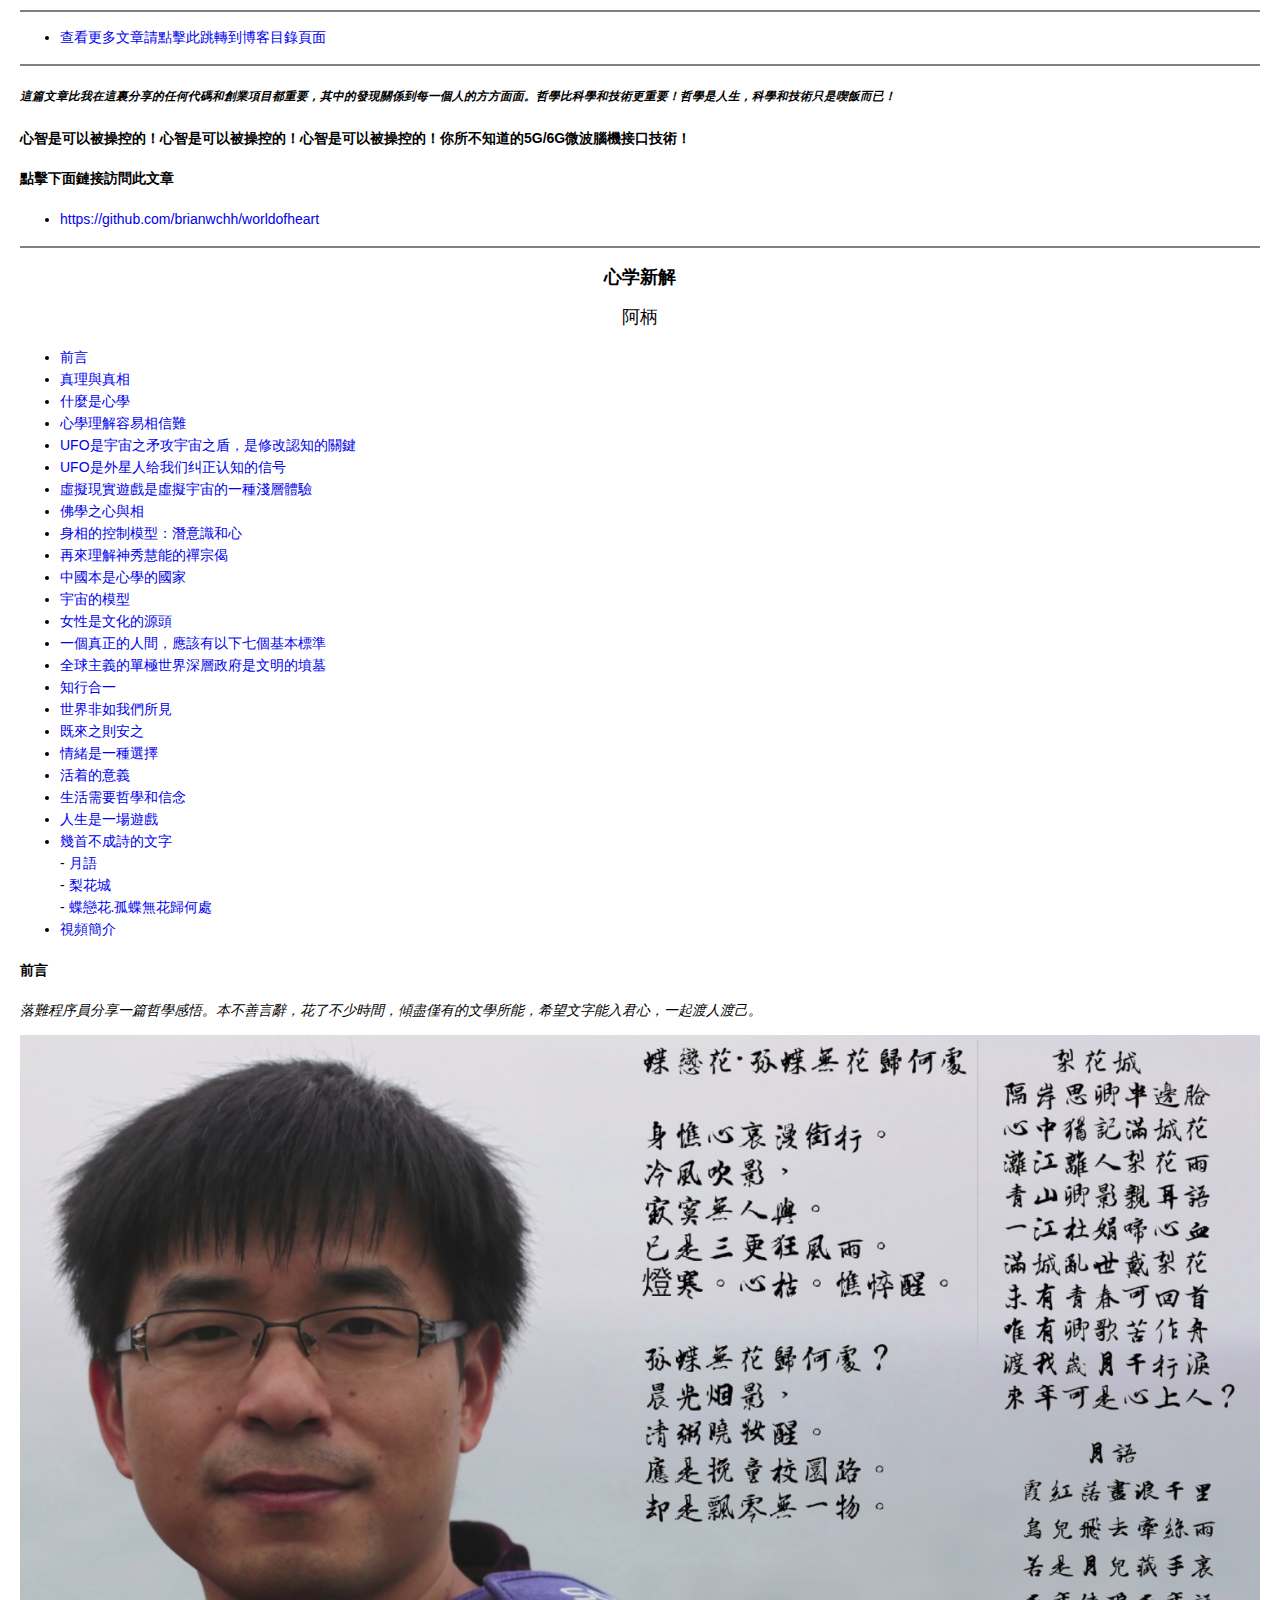
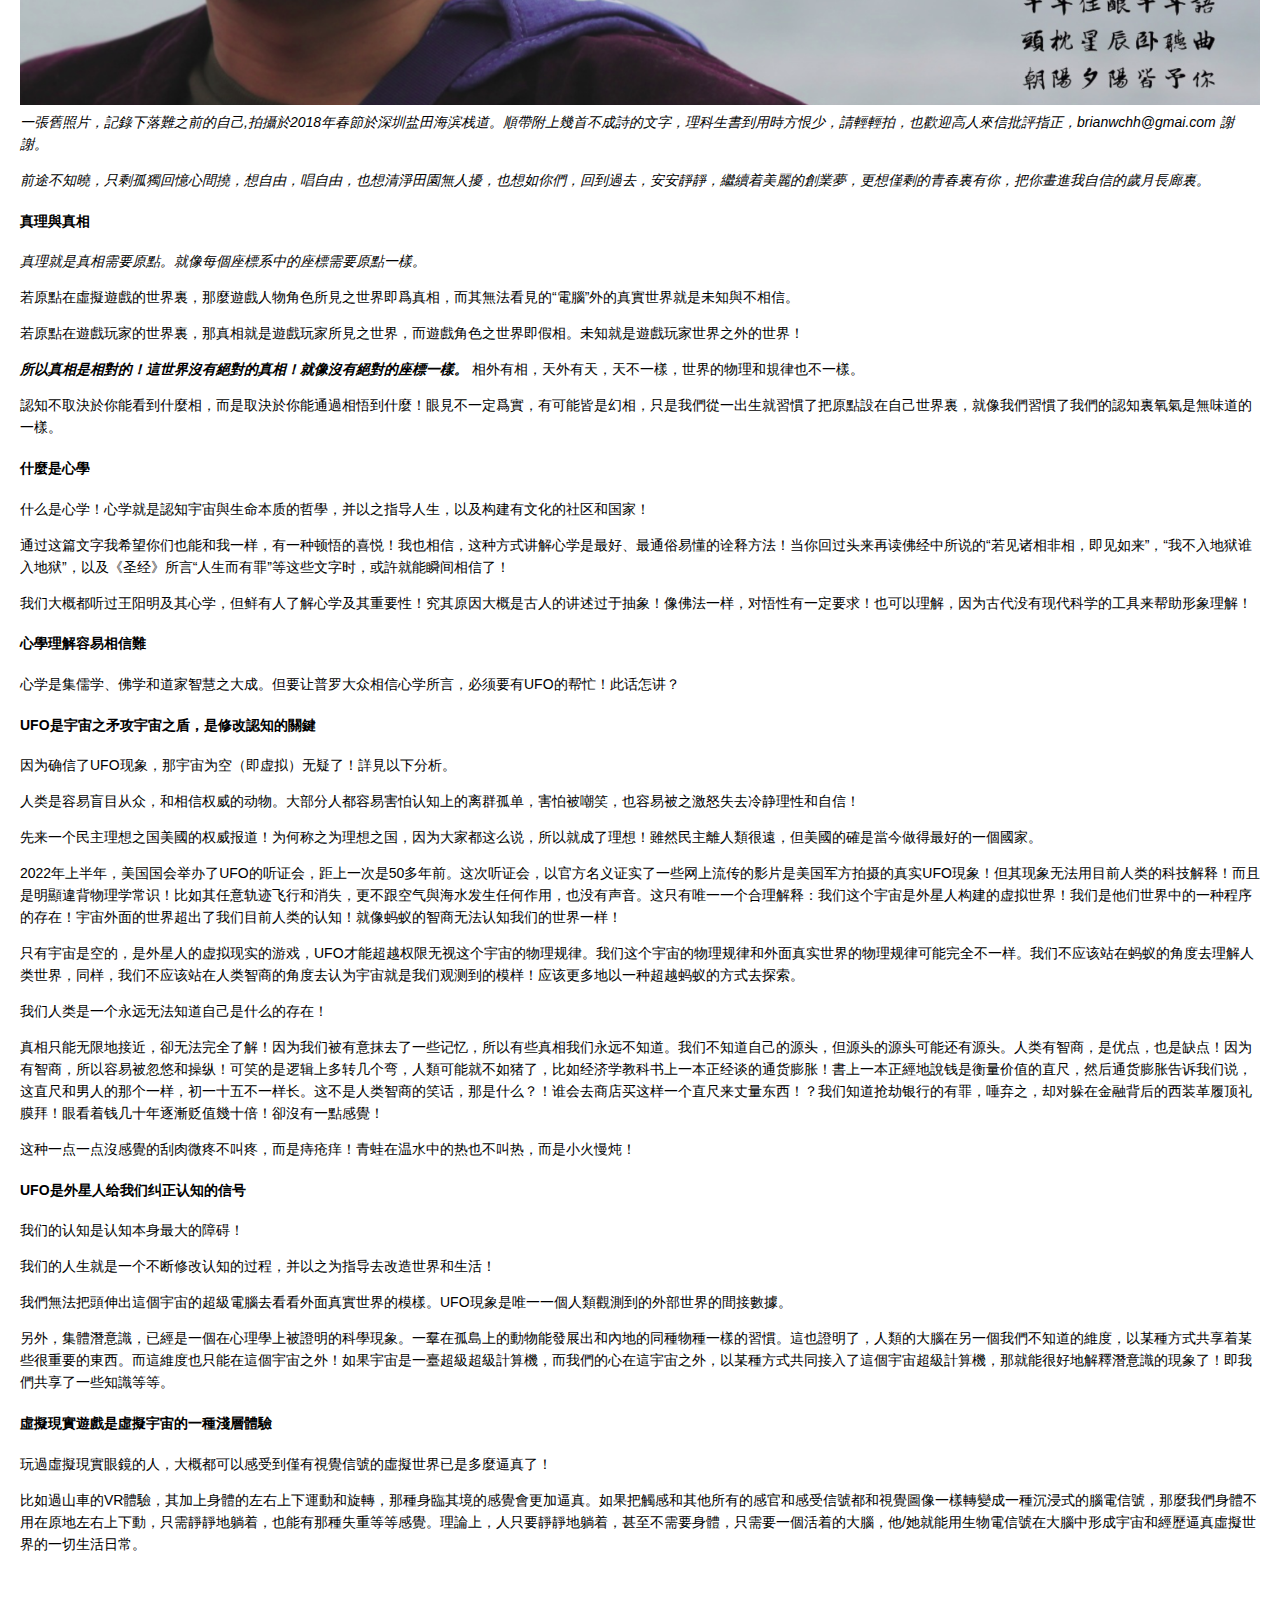
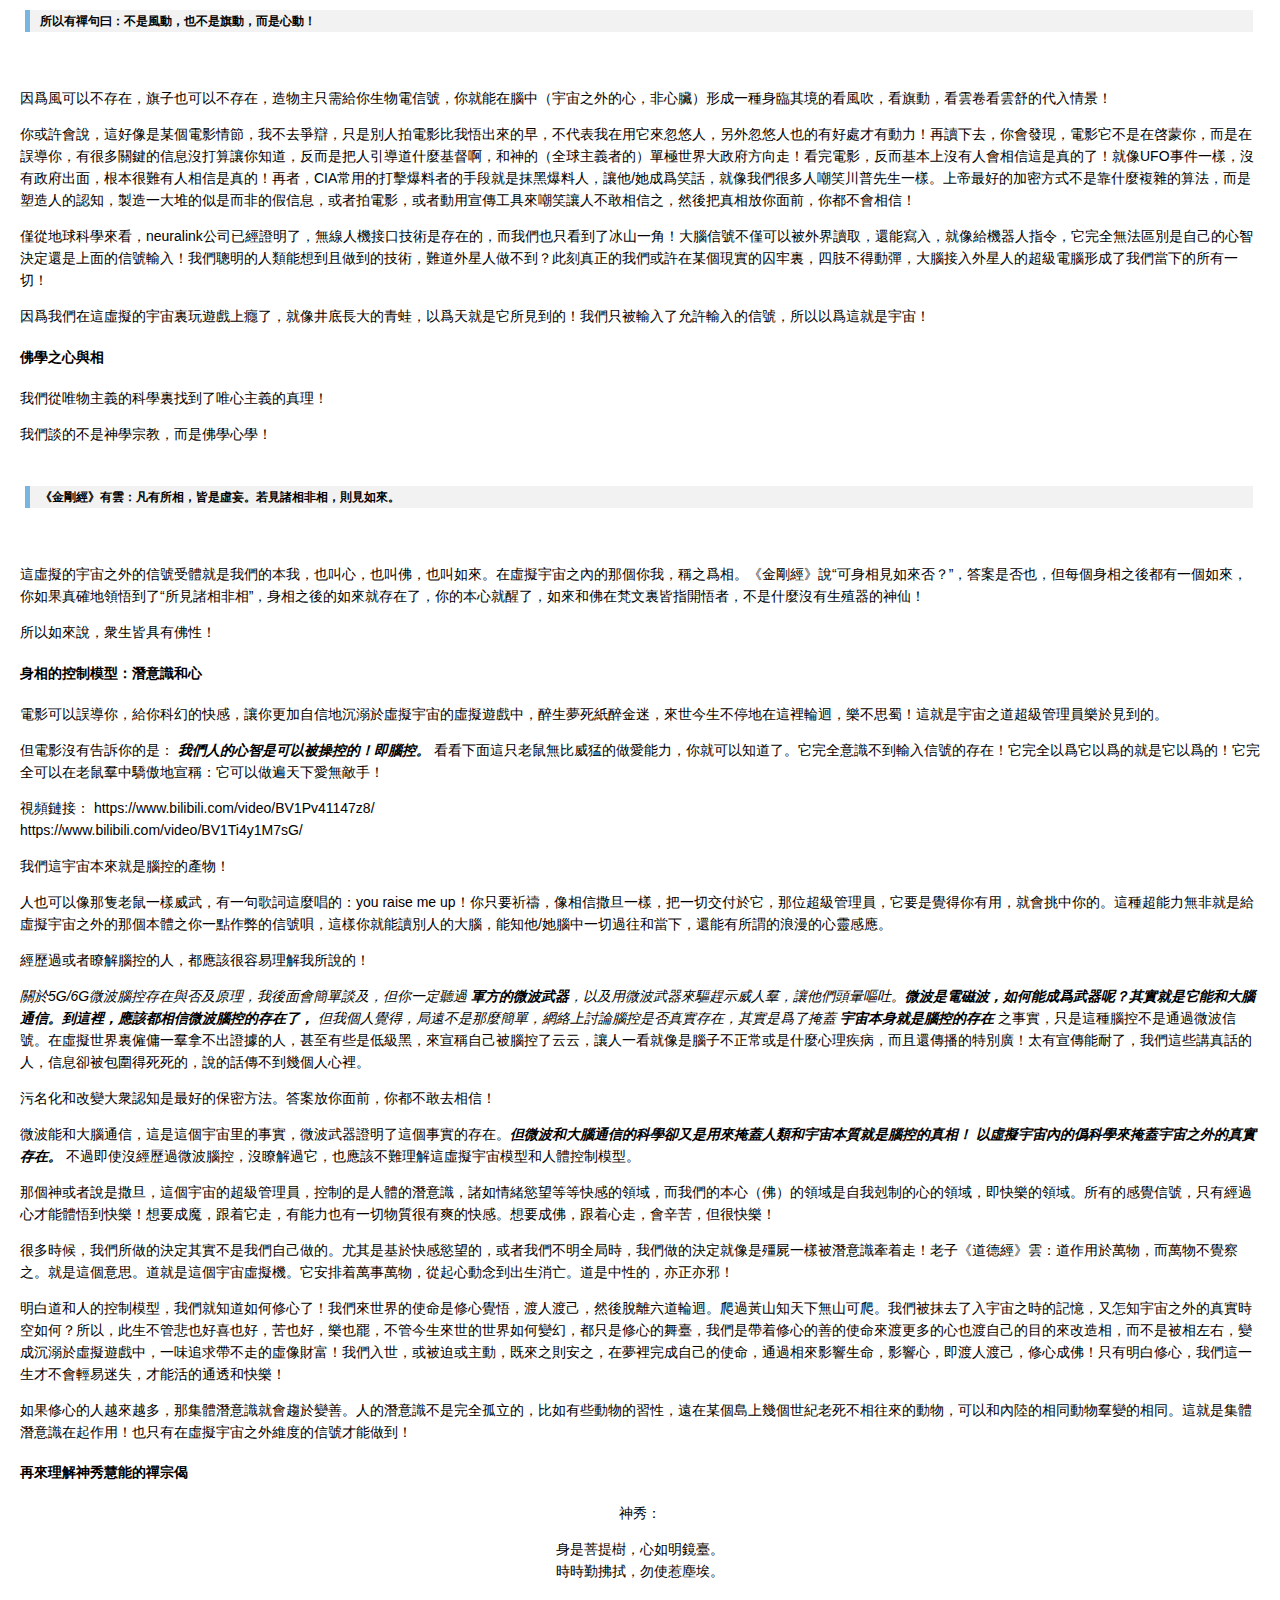
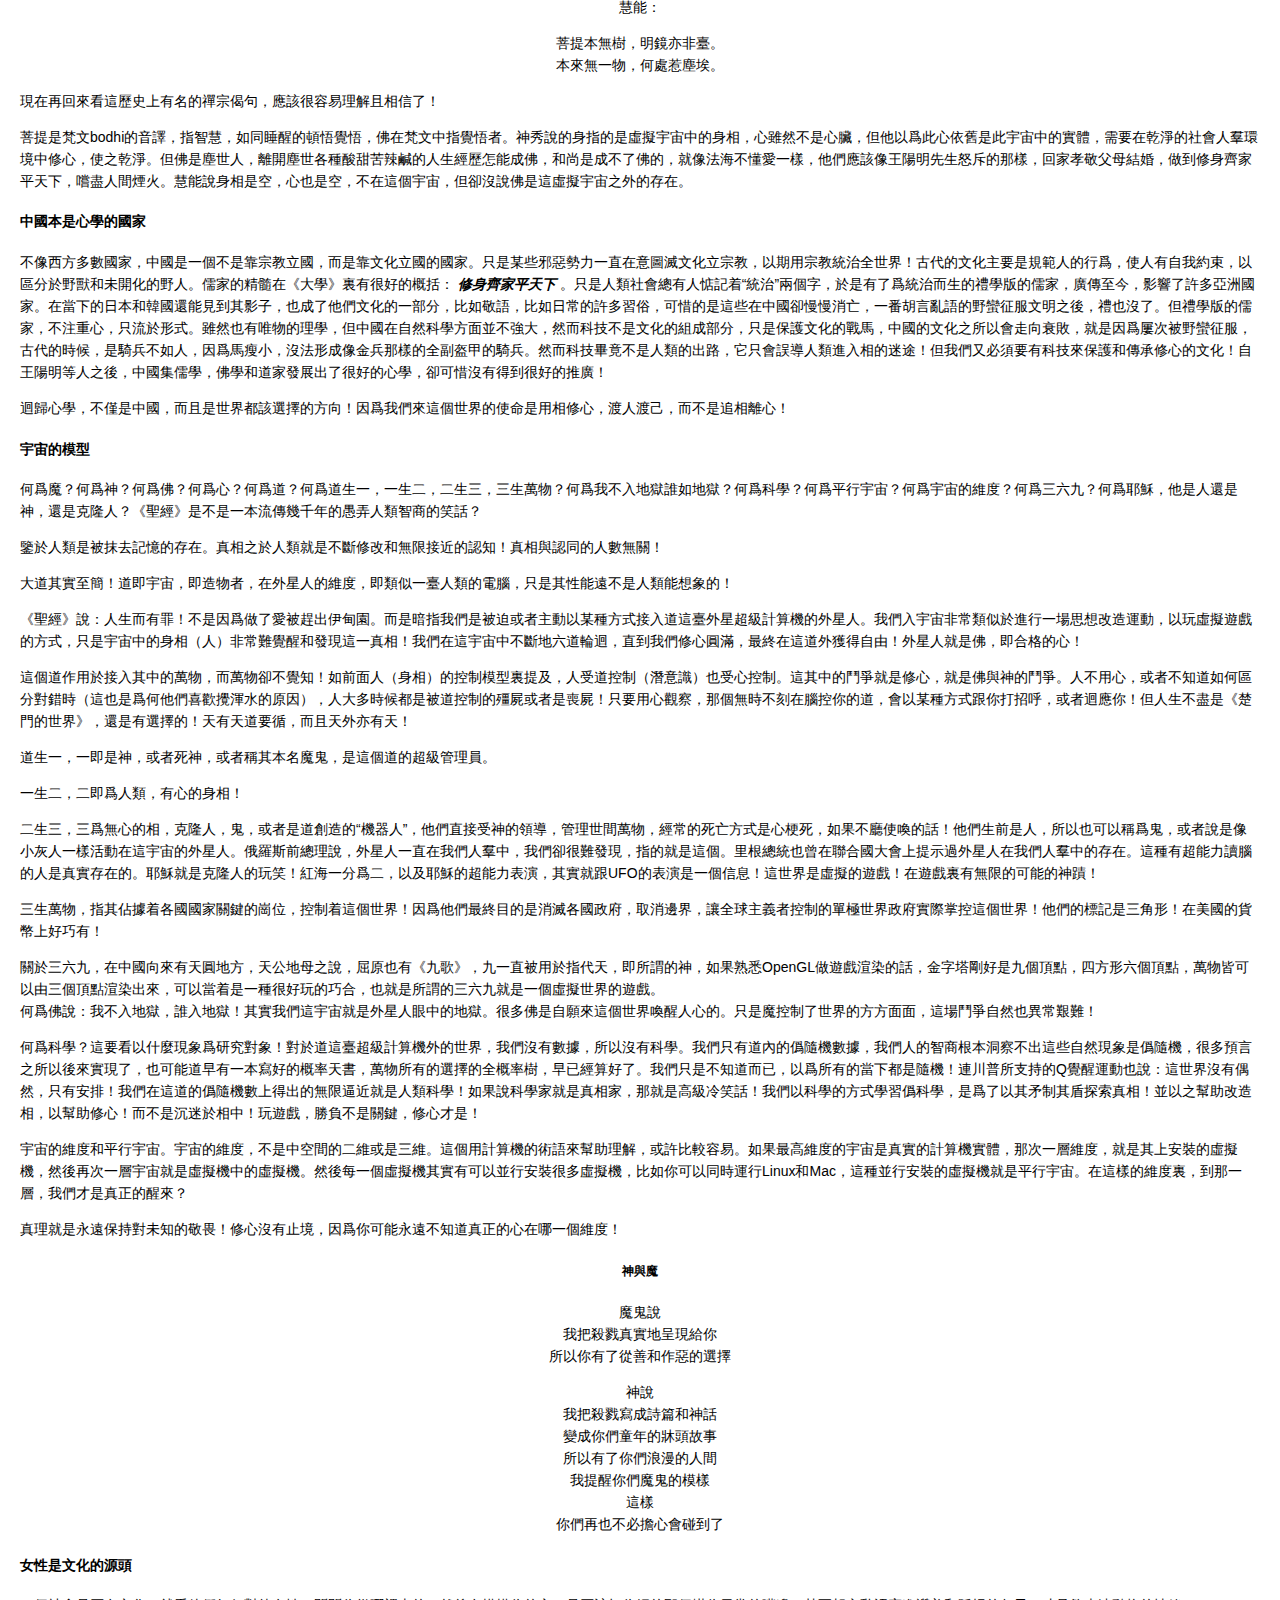
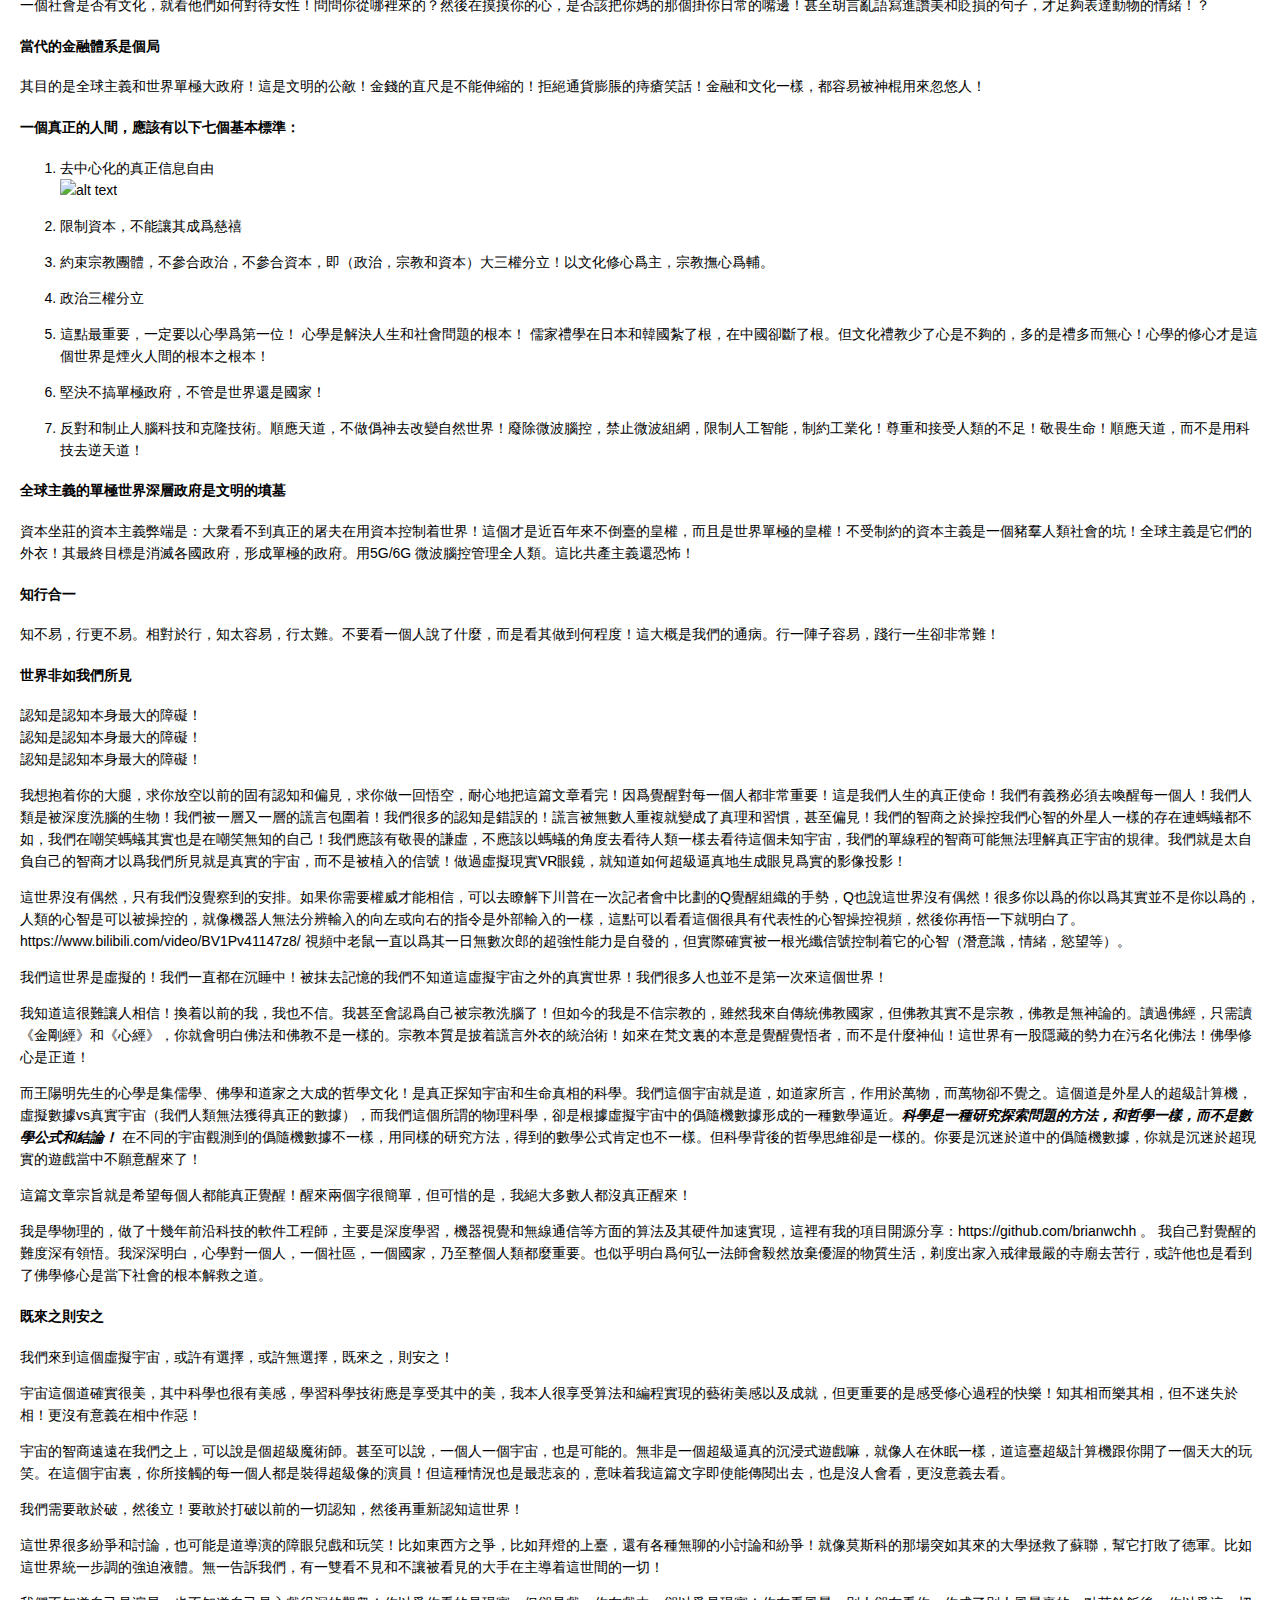
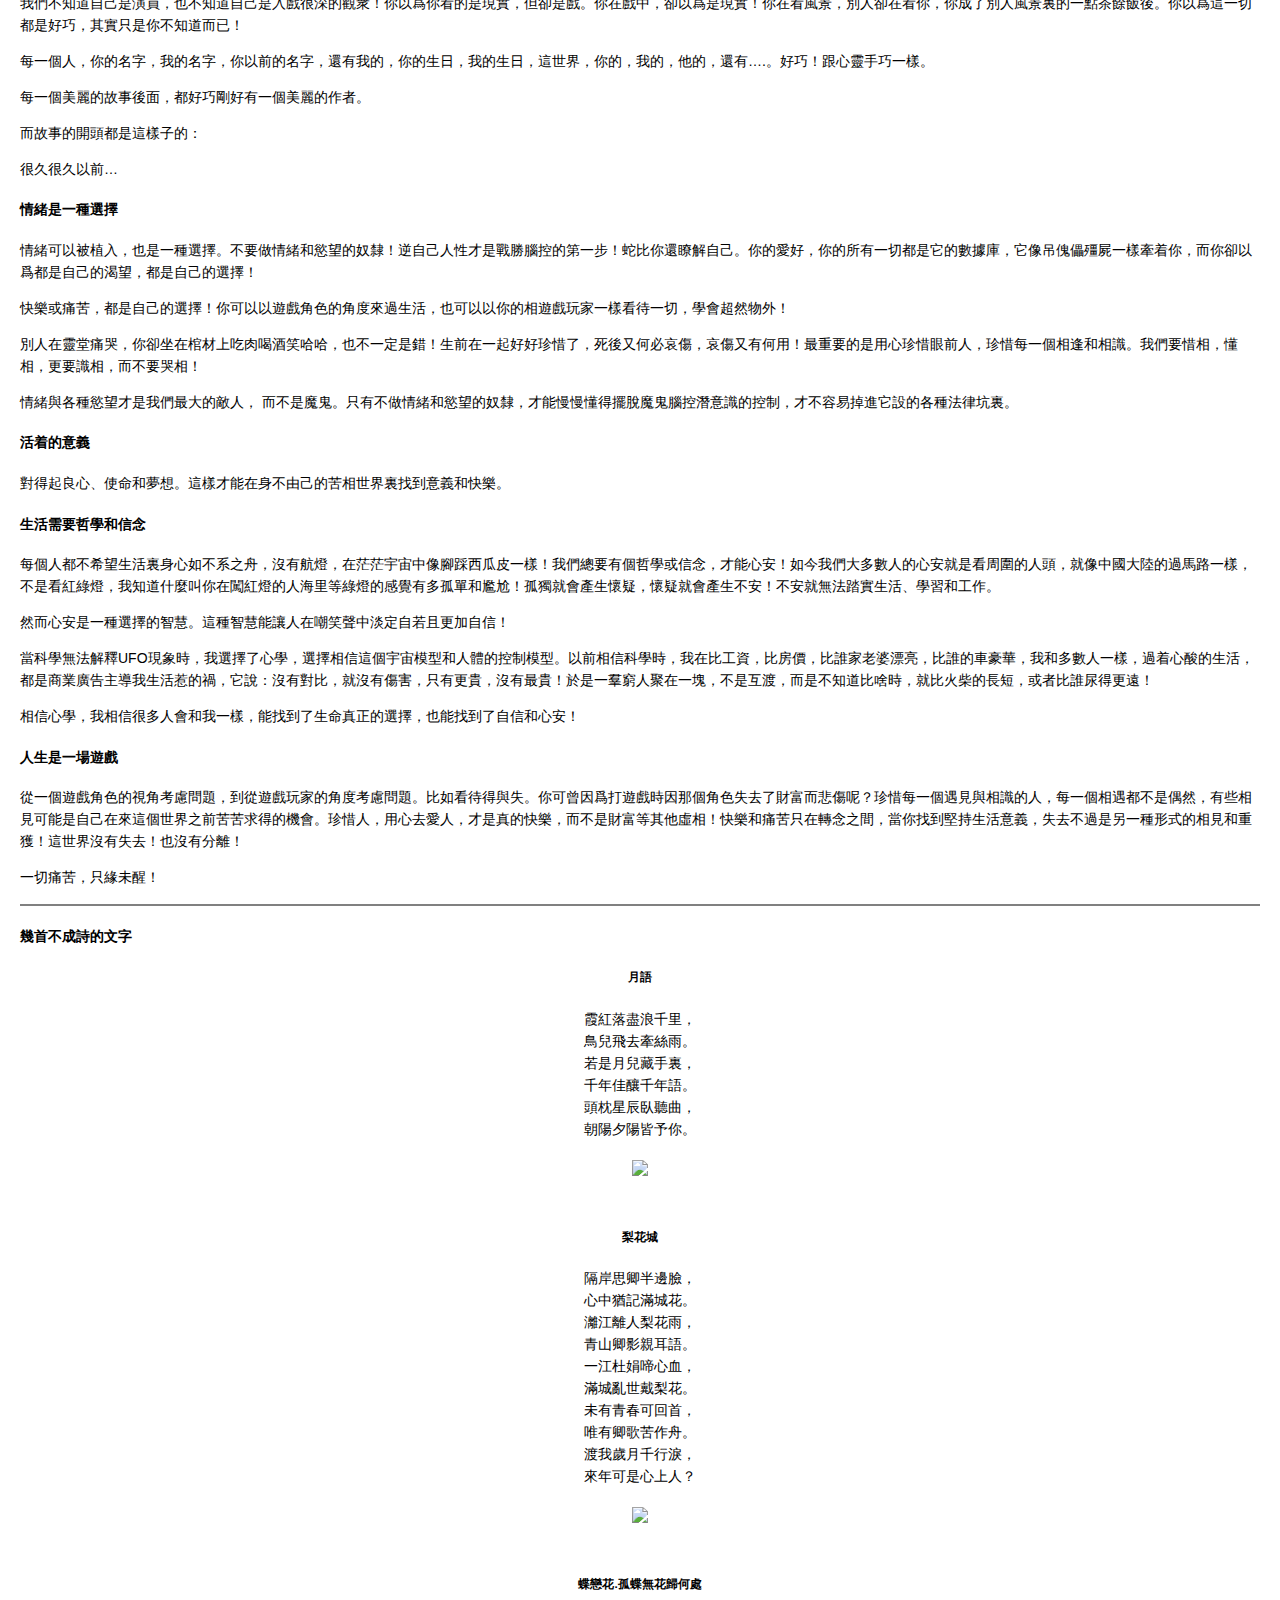
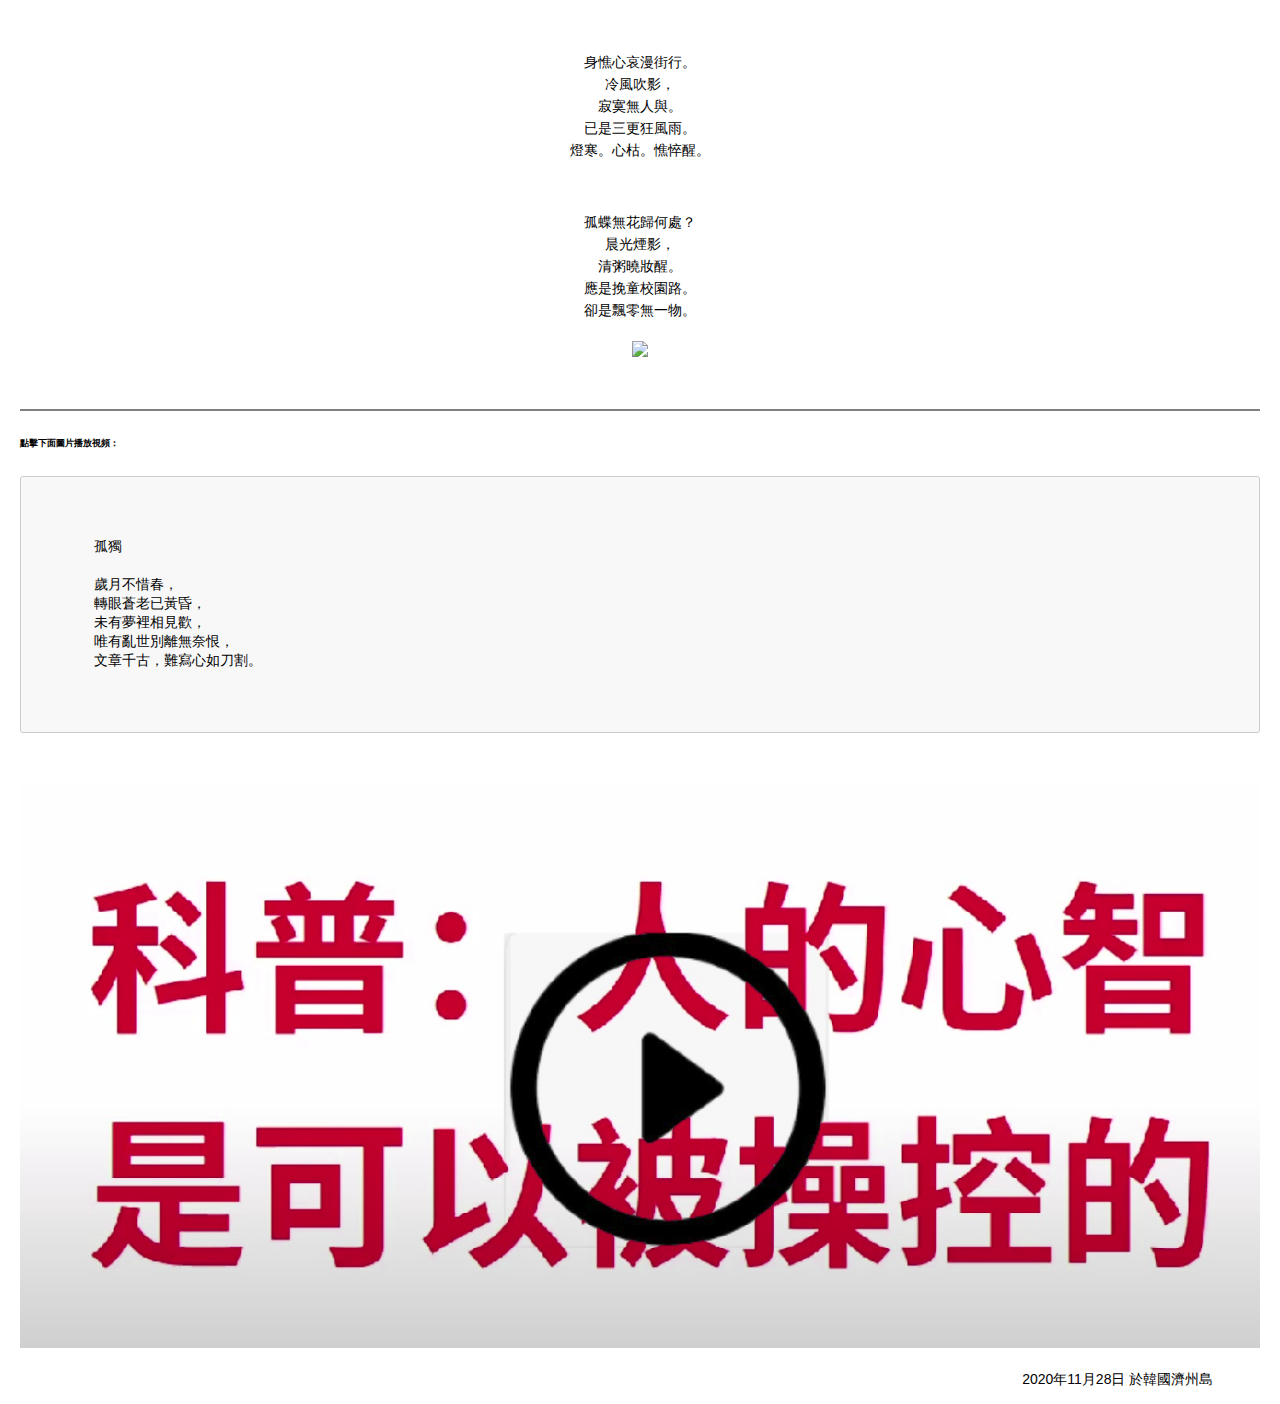
==== commit 9a2cc5fc: "f" ====
--- a/blogs/心學新解.html
+++ b/blogs/心學新解.html
@@ -372,6 +372,10 @@
 <hr>
 <h5 id="%E9%80%99%E7%AF%87%E6%96%87%E7%AB%A0%E6%AF%94%E6%88%91%E5%9C%A8%E9%80%99%E8%A3%8F%E5%88%86%E4%BA%AB%E7%9A%84%E4%BB%BB%E4%BD%95%E4%BB%A3%E7%A2%BC%E5%92%8C%E5%89%B5%E6%A5%AD%E9%A0%85%E7%9B%AE%E9%83%BD%E9%87%8D%E8%A6%81%E5%85%B6%E4%B8%AD%E7%9A%84%E7%99%BC%E7%8F%BE%E9%97%9C%E4%BF%82%E5%88%B0%E6%AF%8F%E4%B8%80%E5%80%8B%E4%BA%BA%E7%9A%84%E6%96%B9%E6%96%B9%E9%9D%A2%E9%9D%A2%E5%93%B2%E5%AD%B8%E6%AF%94%E7%A7%91%E5%AD%B8%E5%92%8C%E6%8A%80%E8%A1%93%E6%9B%B4%E9%87%8D%E8%A6%81%E5%93%B2%E5%AD%B8%E6%98%AF%E4%BA%BA%E7%94%9F%E7%A7%91%E5%AD%B8%E5%92%8C%E6%8A%80%E8%A1%93%E5%8F%AA%E6%98%AF%E5%96%AB%E9%A3%AF%E8%80%8C%E5%B7%B2"><em><em>這篇文章比我在這裏分享的任何代碼和創業項目都重要，其中的發現關係到每一個人的方方面面。哲學比科學和技術更重要！哲學是人生，科學和技術只是喫飯而已！</em></em></h5>
 <h4 id="%E5%BF%83%E6%99%BA%E6%98%AF%E5%8F%AF%E4%BB%A5%E8%A2%AB%E6%93%8D%E6%8E%A7%E7%9A%84%E5%BF%83%E6%99%BA%E6%98%AF%E5%8F%AF%E4%BB%A5%E8%A2%AB%E6%93%8D%E6%8E%A7%E7%9A%84%E5%BF%83%E6%99%BA%E6%98%AF%E5%8F%AF%E4%BB%A5%E8%A2%AB%E6%93%8D%E6%8E%A7%E7%9A%84%E4%BD%A0%E6%89%80%E4%B8%8D%E7%9F%A5%E9%81%93%E7%9A%845g6g%E5%BE%AE%E6%B3%A2%E8%85%A6%E6%A9%9F%E6%8E%A5%E5%8F%A3%E6%8A%80%E8%A1%93">心智是可以被操控的！心智是可以被操控的！心智是可以被操控的！你所不知道的5G/6G微波腦機接口技術！</h4>
+<h4 id="%E9%BB%9E%E6%93%8A%E4%B8%8B%E9%9D%A2%E9%8F%88%E6%8E%A5%E8%A8%AA%E5%95%8F%E6%AD%A4%E6%96%87%E7%AB%A0">點擊下面鏈接訪問此文章</h4>
+<ul>
+<li><a href="https://github.com/brianwchh/worldofheart">https://github.com/brianwchh/worldofheart</a></li>
+</ul>
 <hr>
 <p><strong><strong><p align="center" style="font-size: large;">心学新解</p></strong></strong></p>
 <p align="center" style="font-size: large;">阿柄</p>
@@ -622,7 +626,7 @@
 頭枕星辰臥聽曲，<br>
 朝陽夕陽皆予你。</p>
 <!-- image area, flex to make it center,it may not work for github, for html and pdf rendering only -->
-<div align="center"> <!-- pictureWrapper_div add this only to make the bendan github understand -->
+<div align="center" style="page-break-inside: avoid;"> <!-- pictureWrapper_div add this only to make the bendan github understand -->
 <div style="display: flex; flex-direction: row; margin-top: 20px; margin-bottom: 50px;">
    <div style="flex-basics: auto;flex:1;"></div>
    <image style=" flex:0; width: 70%; max-width: 800px; height:auto; -moz-opacity: 0.95; -khtml-opacity: 0.95; opacity: 0.99;" src='../image/moon.png'/>
@@ -645,7 +649,7 @@
 來年可是心上人？</p>
 </div>
 <!-- image area, flex to make it center,it may not work for github, for html and pdf rendering only -->
-<div align="center"> <!-- pictureWrapper_div add this only to make the bendan github understand -->
+<div align="center" style="page-break-inside: avoid;"> <!-- pictureWrapper_div add this only to make the bendan github understand -->
 <div style="display: flex; flex-direction: row; margin-top: 20px; margin-bottom: 50px;">
    <div style="flex-basics: auto;flex:1;"></div>
    <image style=" flex:0; width: 70%; max-width: 800px; height:auto; -moz-opacity: 0.95; -khtml-opacity: 0.95; opacity: 0.99;" src='../image/sh.png'/>
@@ -669,7 +673,7 @@
 卻是飄零無一物。</p>
 </div>   
 <!-- image area, flex to make it center,it may not work for github, for html and pdf rendering only -->
-<div align="center"> <!-- pictureWrapper_div add this only to make the bendan github understand -->
+<div align="center" style="page-break-inside: avoid;"> <!-- pictureWrapper_div add this only to make the bendan github understand -->
 <div style="display: flex; flex-direction: row; margin-top: 20px; margin-bottom: 50px;">
    <div style="flex-basics: auto;flex:1;"></div>
    <image style=" flex:0; width: 70%; max-width: 800px; height:auto; -moz-opacity: 0.95; -khtml-opacity: 0.95; opacity: 0.99;" src='../image/lzhd.png'/>
